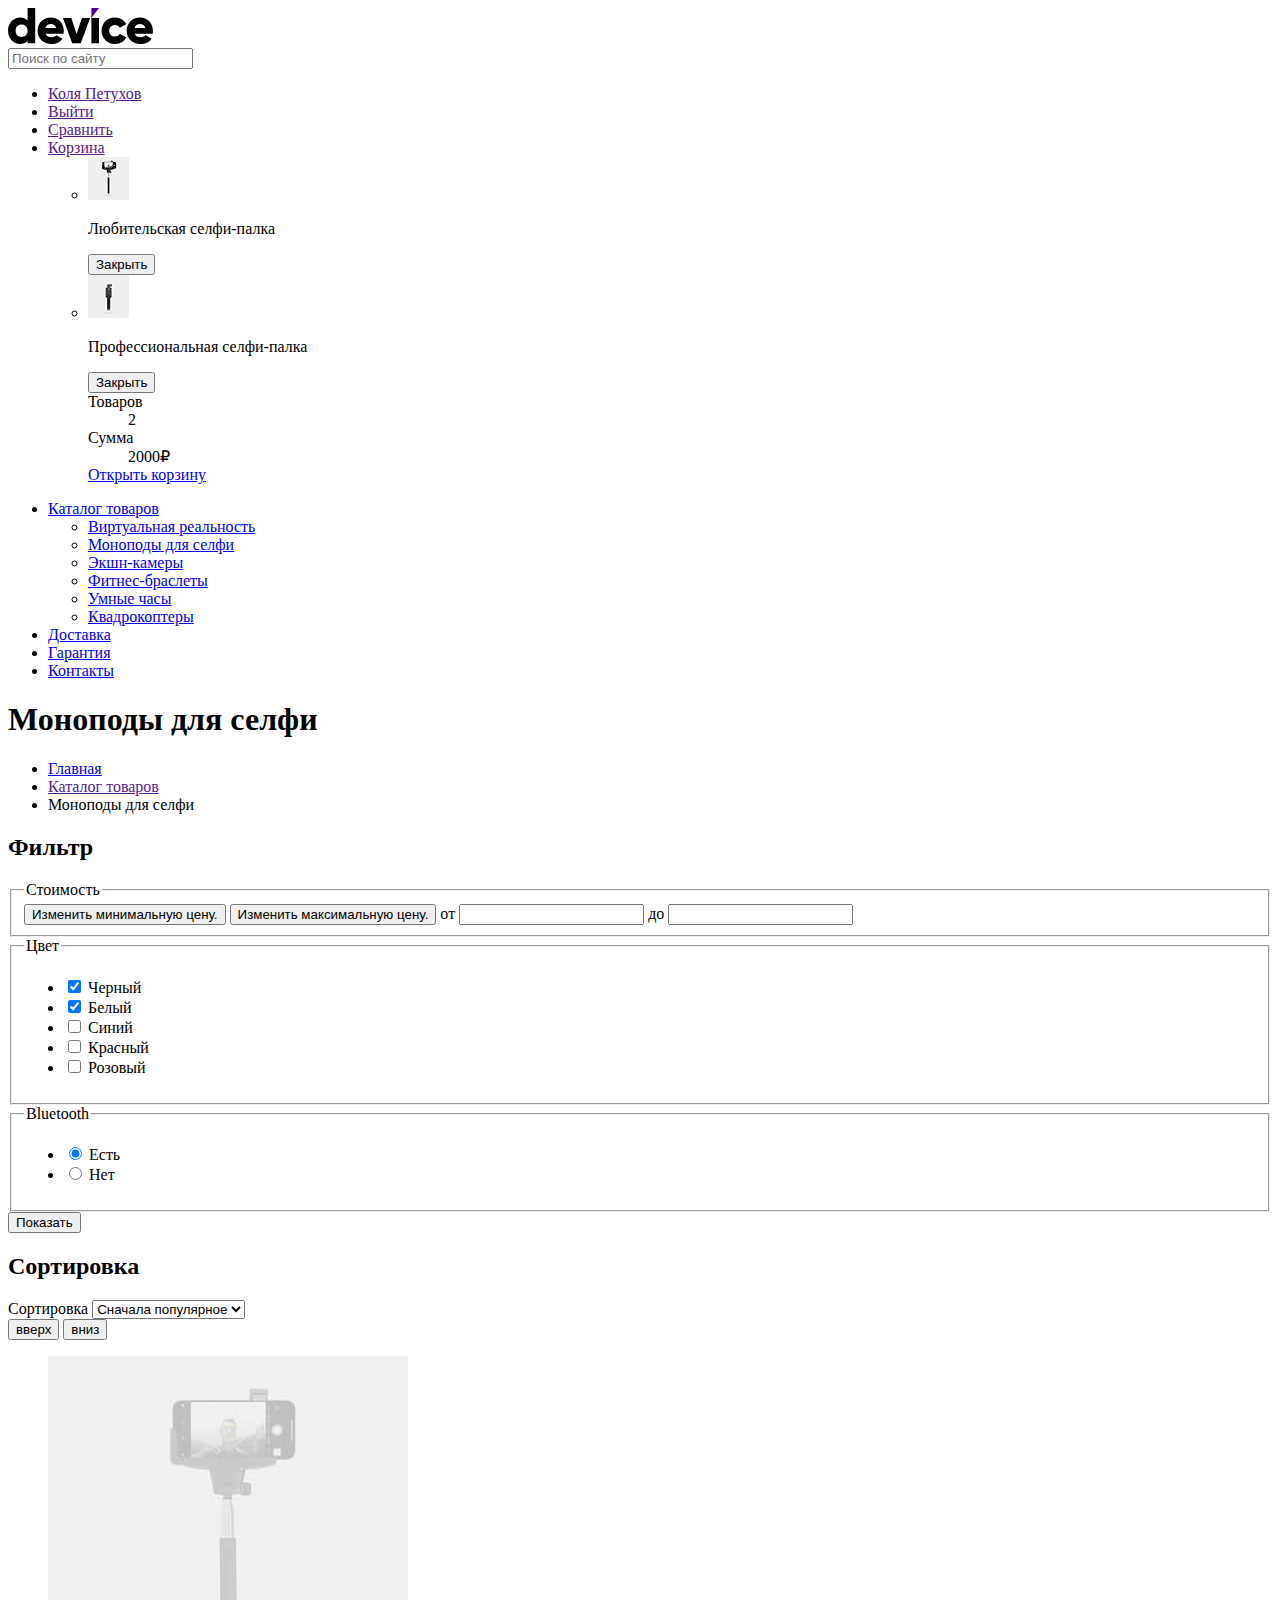
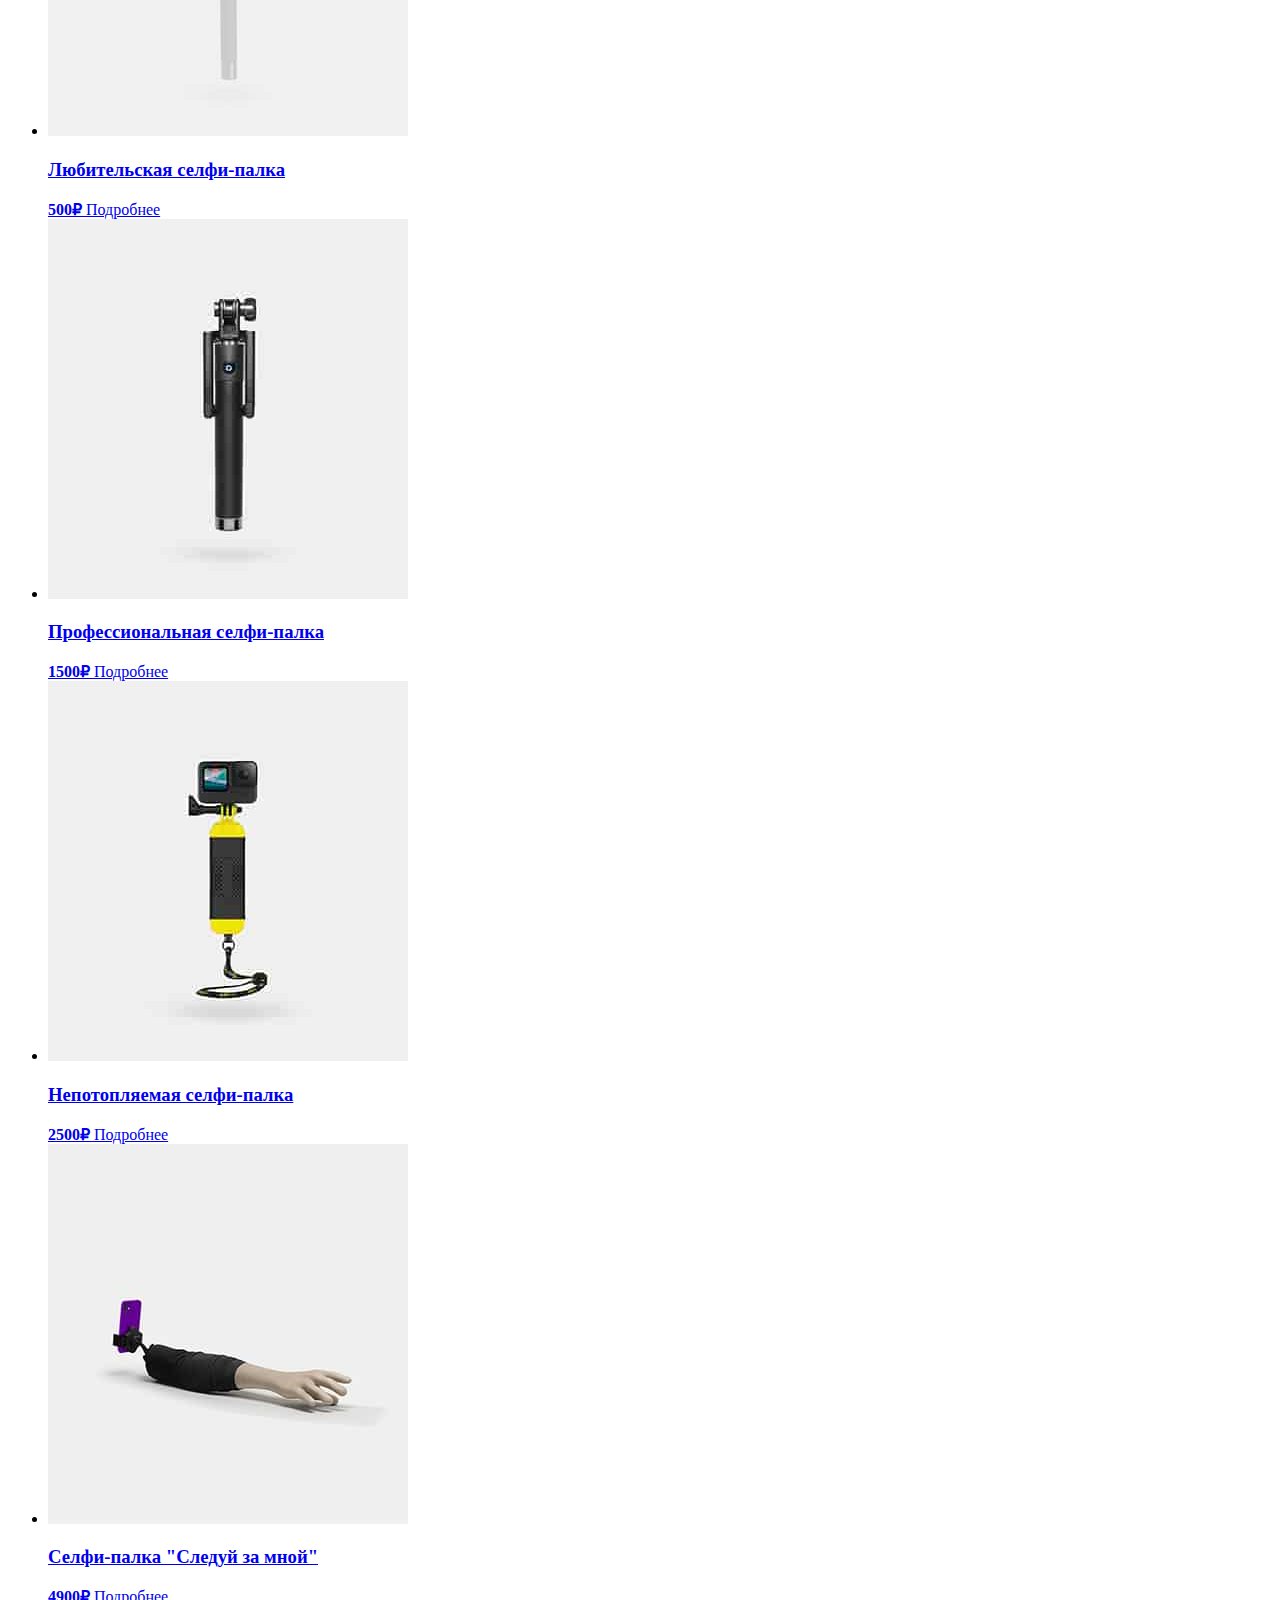
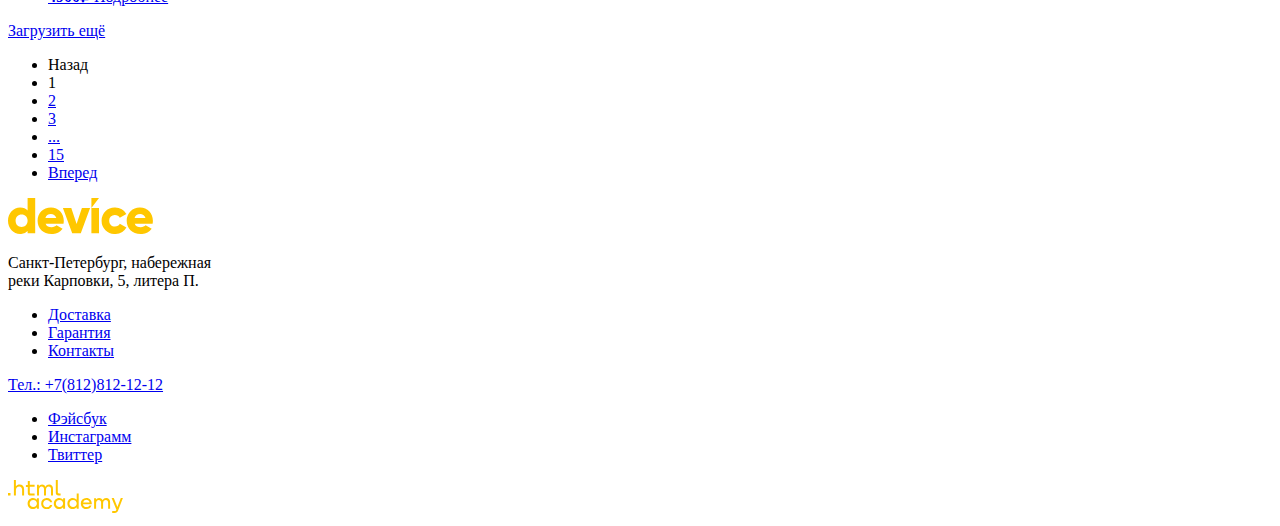
==== catalog.html @ 74861b5e "refactored markup" ====
<!DOCTYPE html>
<html lang="ru">

<head>
  <meta charset="utf-8">
  <meta name="viewport" content="width=device-width, initial-scale=1">
  <title>HTML Academy: Девайс</title>
  <link rel="stylesheet" href="styles/style.css">
</head>

<body>
  <header class="main-header">
    <a class="logo-ref" href="index.html">
      <img class="logo" src="img/main/header/header-logo.svg" alt="Логотип магазина Device">
    </a>
    <form action="#" method="POST">
      <input type="search" placeholder="Поиск по сайту">
    </form>
    <ul class="user-menu">
      <li>
        <a class="navigation-link" href="">Коля Петухов</a>
      </li>
      <li>
        <a class="navigation-link" href="">Выйти</a>
      </li>
      <li>
        <a class="navigation-link" href="">Сравнить</a>
      </li>
      <li>
        <a class="navigation-link" href="">Корзина</a>
        <div class="basket-modal-window">
          <ul class="basket-elements">
            <li class="basket-element">
              <img src="img/main/basket-popup/product-1-small.png" alt="селфи-палка">
              <p>Любительская селфи-палка</p>
              <button>Закрыть</button>
            </li>
            <li class="basket-element">
              <img src="img/main/basket-popup/product-2-small.png" alt="профессиональная селфи-палка">
              <p>Профессиональная селфи-палка</p>
              <button>Закрыть</button>
              <dl>
                <dt>Товаров</dt>
                <dd>2</dd>
                <dt>Сумма</dt>
                <dd>2000<span>₽</span></dd>
              </dl>
              <a href="#">Открыть корзину</a>
            </li>
          </ul>
        </div>
      </li>
    </ul>

    <nav class="navigation">
      <ul class="site-navigation">
        <li class="navigation-item">
          <a class="navigation-link" href="catalog.html">Каталог товаров</a>
          <ul class="sub-menu">
            <li><a href="#">Виртуальная реальность</a></li>
            <li><a href="#">Моноподы для селфи</a></li>
            <li><a href="#">Экшн-камеры</a></li>
            <li><a href="#">Фитнес-браслеты</a></li>
            <li><a href="#">Умные часы</a></li>
            <li><a href="#">Квадрокоптеры</a></li>
          </ul>
        </li>
        <li class="navigation-item">
          <a class="navigation-link" href="#">Доставка</a>
        </li>
        <li class="navigation-item">
          <a class="navigation-link" href="#">Гарантия</a>
        </li>
        <li class="navigation-item">
          <a class="navigation-link" href="#">Контакты</a>
        </li>
      </ul>
    </nav>

  </header>

  <main class="main-inner">

    <header class="inner-header">
      <h1 class="inner-header-title">Моноподы для селфи</h1>
      <ul class="breadcrumbs">
        <li class="breadcrumbs-item">
          <a class="breadcrumbs-link" href="index.html">Главная</a>
        </li>
        <li class="breadcrumbs-item">
          <a class="breadcrumbs-link" href="">Каталог товаров</a>
        </li>
        <li class="breadcrumbs-item">
          <a class="breadcrumbs-link">Моноподы для селфи</a>
        </li>
      </ul>
    </header>

    <section class="catalog-products">
      <h2>Фильтр</h2>

      <form class="catalog-filter" action="https://echo.htmlacademy.ru/" method="get">
        <fieldset class="catalog-filter-group">
          <legend class="catalog-filter-title">Стоимость</legend>
          <button class="range-toggle toggle-min" type="button">
            <span class="visually-hidden">Изменить минимальную цену.</span>
          </button>
          <button class="range-toggle toggle-max" type="button">
            <span class="visually-hidden">Изменить максимальную цену.</span>
          </button>

          <label class="catalog-filter-label">
            от <input class="catalog-filter-input" type="number" name="min-price">
          </label>

          <label class="catalog-filter-label">
            до <input class="catalog-filter-input" type="number" name="max-price">
          </label>
        </fieldset>

        <fieldset class="catalog-filter-group">
          <legend class="catalog-filter-title">Цвет</legend>

          <ul class="catalog-filter-list">
            <li class="catalog-filter-item">
              <label class="control">
                <input class="visually-hidden control-input" type="checkbox" name="black" checked>

                <span class="control-label">Черный</span>
              </label>
            </li>
            <li class="catalog-filter-item">
              <label class="control">
                <input class="visually-hidden control-input" type="checkbox" name="white" checked>
                <span class="control-label">Белый</span>
              </label>
            </li>
            <li class="catalog-filter-item">
              <label class="control">
                <input class="visually-hidden control-input" type="checkbox" name="blue">
                <span class="control-label">Синий</span>
              </label>
            </li>
            <li class="catalog-filter-item">
              <label class="control">
                <input class="visually-hidden control-input" type="checkbox" name="red">
                <span class="control-label">Красный</span>
              </label>
            </li>
            <li class="catalog-filter-item">
              <label class="control">
                <input class="visually-hidden control-input" type="checkbox" name="pink">
                <span class="control-label">Розовый</span>
              </label>
            </li>
          </ul>
        </fieldset>

        <fieldset class="catalog-filter-group">
          <legend class="catalog-filter-title">Bluetooth</legend>
          <ul class="catalog-filter-list">
            <li class="catalog-filter-item">
              <label class="control">
                <input class="visually-hidden control-input" type="radio" name="product-group" value="have" checked>
                <span class="control-label">Есть</span>
              </label>
            </li>
            <li class="catalog-filter-item">
              <label class="control">
                <input class="visually-hidden control-input" type="radio" name="product-group" value="dont-have">
                <span class="control-label">Нет</span>
              </label>
            </li>
          </ul>
        </fieldset>

        <button class="button" type="submit">Показать</button>
      </form>
    </section>

    <section class="goods-list">
      <h2>Сортировка</h2>
      <form class="sorting-type">
        <label class="visually-hidden" for="sorting">Сортировка</label>
        <select class="select-control" id="sorting" name="sorting">
          <option value="popular">Сначала популярное</option>
          <option value="cheap">Сначала дешёвое</option>
          <option value="expensive">Сначала дорогое</option>
        </select>
      </form>
      <button>вверх</button>
      <button>вниз</button>
      <ul class="product-list">
        <li>
          <div class="product-card">
            <a class="product-card-link" href="#">
              <img class="product-card-image" src="img/catalog/products/product-1.jpg" alt="Любительская селфи-палка"
                width="360" height="380">
              <h3 class="product-card-title">Любительская селфи-палка</h3>
              <b class="product-card-price">500₽</b>
            </a>
            <a href="#" class="product-card-button button">Подробнее</a>
          </div>
        </li>
        <li>
          <div class="product-card">
            <a class="product-card-link" href="#">
              <img class="product-card-image" src="img/catalog/products/product-2.jpg"
                alt="Профессиональная селфи-палкa" width="360" height="380">
              <h3 class="product-card-title">Профессиональная селфи-палка</h3>
              <b class="product-card-price">1500₽</b>
            </a>
            <a href="#" class="product-card-button button">Подробнее</a>
          </div>
        </li>
        <li>
          <div class="product-card">
            <a class="product-card-link" href="#">
              <img class="product-card-image" src="img/catalog/products/product-3.jpg" alt="Непотопляемая селфи-палка"
                width="360" height="380">
              <h3 class="product-card-title">Непотопляемая селфи-палка</h3>
              <b class="product-card-price">2500₽</b>
            </a>
            <a href="#" class="product-card-button button">Подробнее</a>
          </div>
        </li>
        <li>
          <div class="product-card">
            <a class="product-card-link" href="#">
              <img class="product-card-image" src="img/catalog/products/product-4.jpg" alt="Селфи-палка Следуй за мной"
                width="360" height="380">
              <h3 class="product-card-title">Селфи-палка "Следуй за мной"</h3>
              <b class="product-card-price">4900₽</b>
            </a>
            <a href="#" class="product-card-button button">Подробнее</a>
          </div>
        </li>
      </ul>
      <a class="load-more" href="#">Загрузить ещё</a>

      <ul class="pagination">
        <li class="pagination-item">
          <a class="pagination-link pagination-prev pagination-disabled">
            <span>Назад</span>
          </a>
        </li>
        <li class="pagination-item">
          <a class="pagination-link pagination-current">1</a>
        </li>
        <li class="pagination-item">
          <a class="pagination-link" href="#">2</a>
        </li>
        <li class="pagination-item">
          <a class="pagination-link" href="#">3</a>
        </li>
        <li class="pagination-item">
          <a class="pagination-link" href="#">...</a>
        </li>
        <li class="pagination-item">
          <a class="pagination-link" href="#">15</a>
        </li>
        <li class="pagination-item">
          <a class="pagination-link pagination-next" href="#">
            <span>Вперед</span>
          </a>
        </li>
      </ul>

    </section>

  </main>

  <footer class="main-footer">
    <img class="logo-yellow" src="img/main/footer/device.svg" alt="Желтый логотип магазина Device" width="145"
      height="36">
    <div>
      <p>
        Санкт-Петербург, набережная<br>
        реки Карповки, 5, литера П.
      </p>
      <ul>
        <li>
          <a href="#">Доставка</a>
        </li>
        <li>
          <a href="#">Гарантия</a>
        </li>
        <li>
          <a href="#">Контакты</a>
        </li>
      </ul>
      <a class="footer-contacts-address-phone" href="tel:+78128121212">Тел.: +7(812)812-12-12</a>
    </div>
    <div>
      <ul class="footer-social-list">
        <li class="footer-social-item">
          <a class="button" href="https://www.facebook.com/htmlacademy">
            <span class="visually-hidden">Фэйсбук</span>
          </a>
        </li>
        <li class="footer-social-item">
          <a class="button" href="https://www.instagram.com/htmlacademy/">
            <span class="visually-hidden">Инстаграмм</span>
          </a>
        </li>
        <li class="footer-social-item">
          <a class="button" href="https://twitter.com/htmlacademy">
            <span class="visually-hidden">Твиттер</span>
          </a>
        </li>
      </ul>
      <a class="about-text" href="https://htmlacademy.ru/">
        <img src="img/main/footer/htmlacademy.svg" alt="логотип htmlacademy" width="115" height="34">
      </a>
    </div>
  </footer>
</body>

</html>
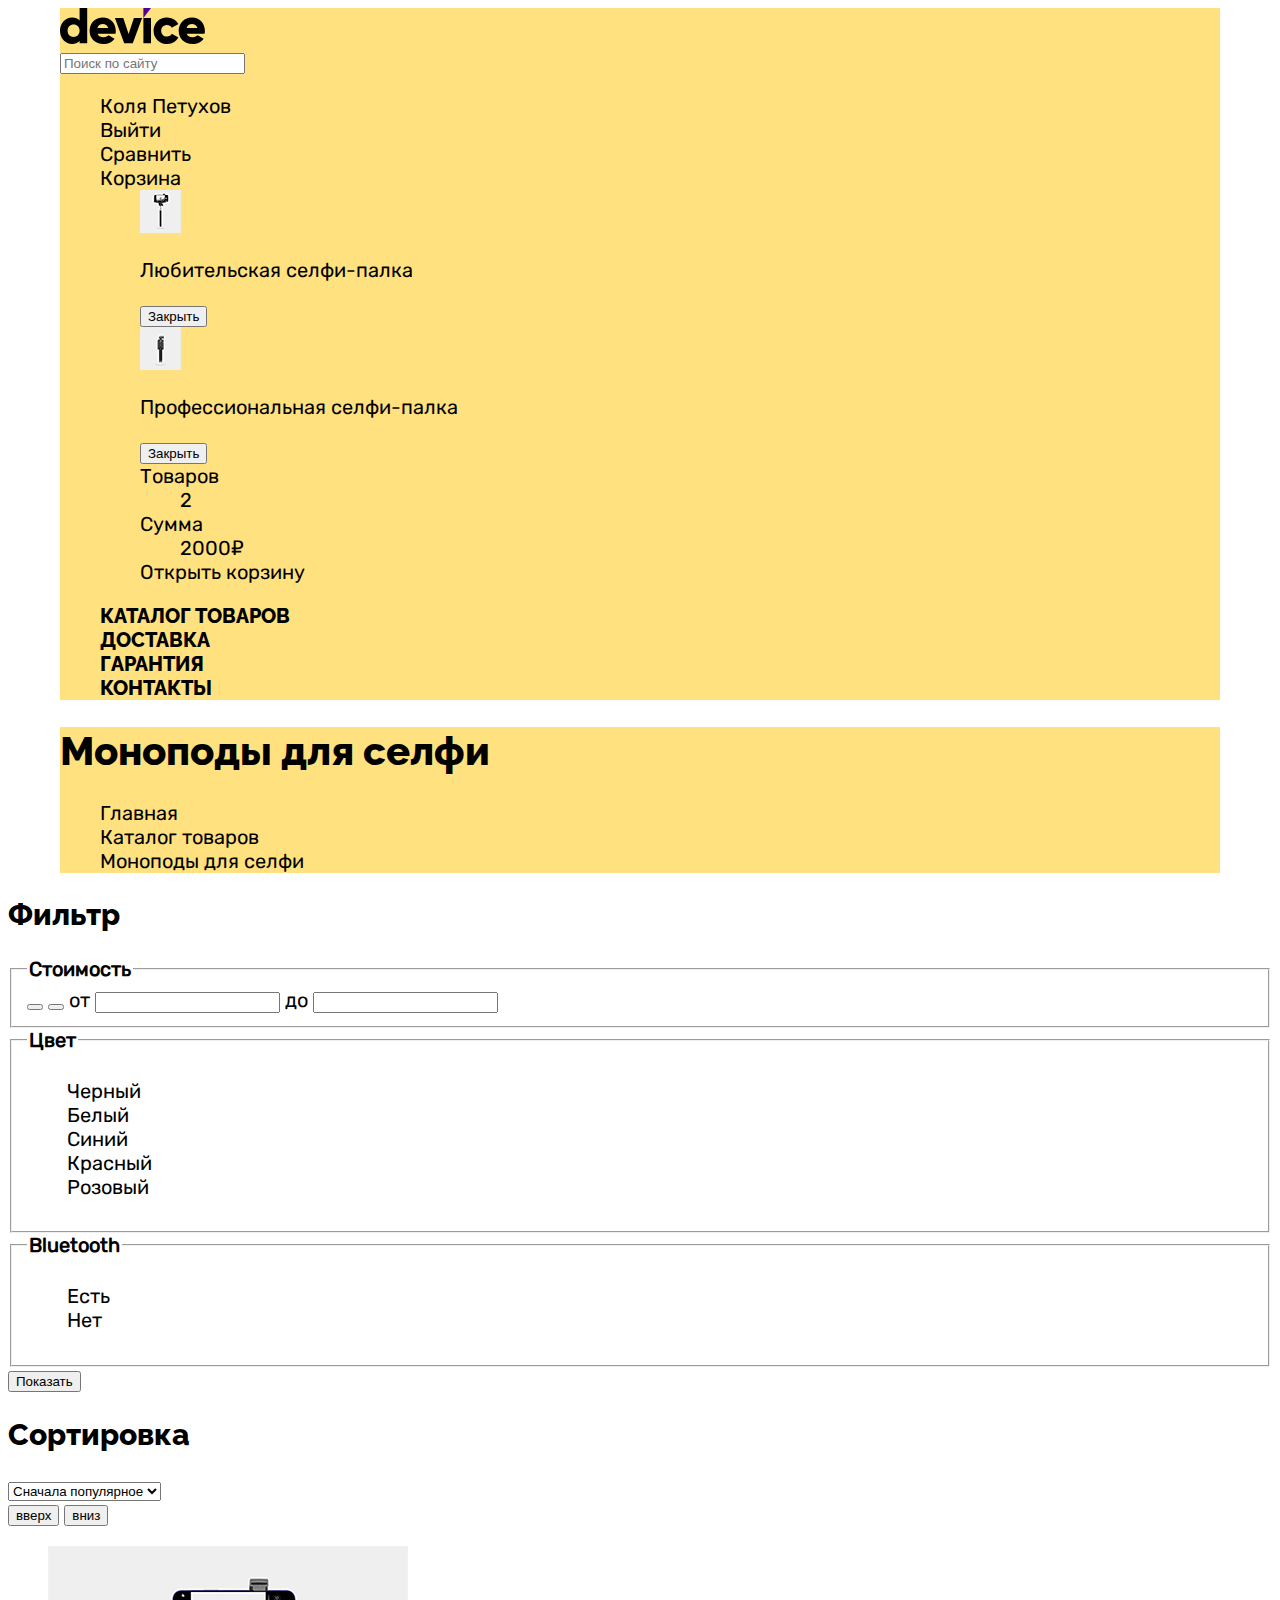
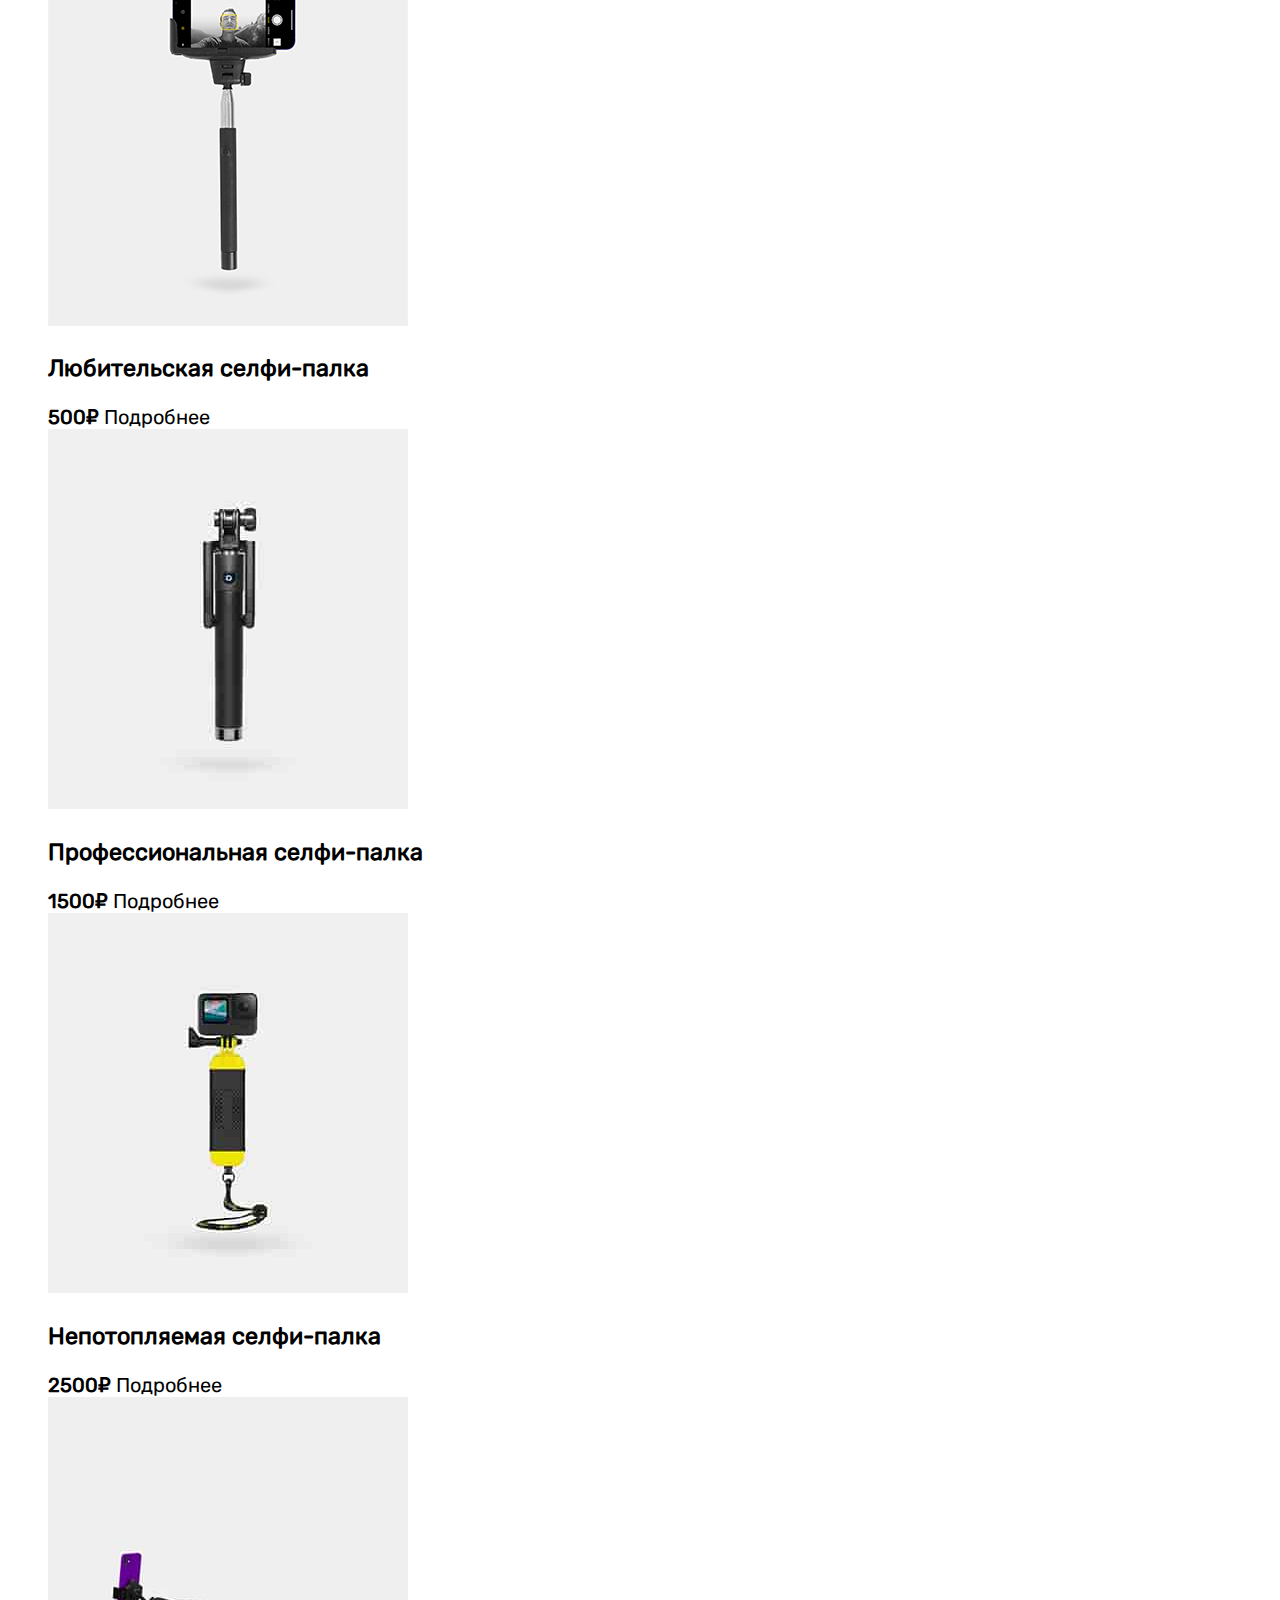
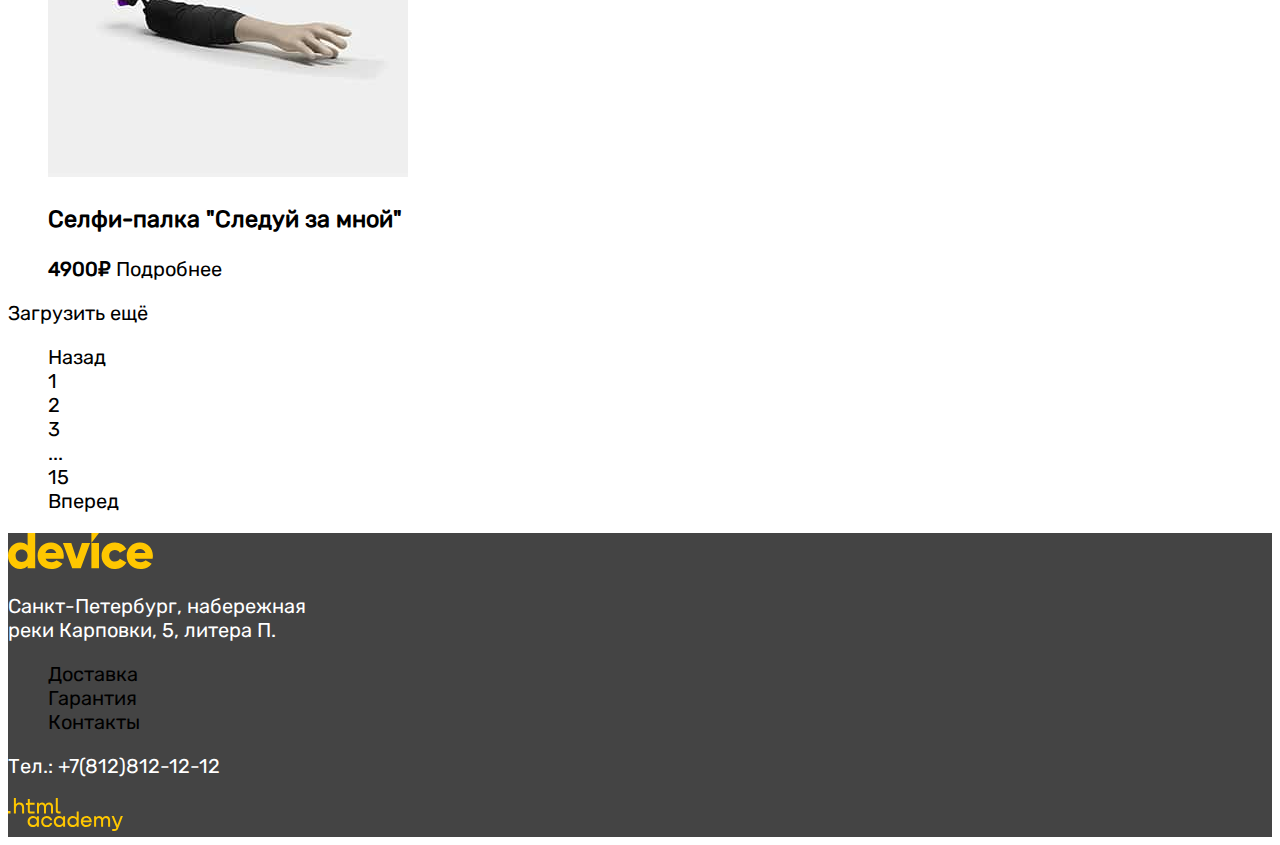
==== commit 9aaecc64: "added all images to root directory img and corrected path to pseudoelements" ====
--- a/catalog.html
+++ b/catalog.html
@@ -11,7 +11,7 @@
 <body>
   <header class="main-header">
     <a class="logo-ref" href="index.html">
-      <img class="logo" src="img/main/header/header-logo.svg" alt="Логотип магазина Device">
+      <img class="logo" src="img/header-logo.svg" alt="Логотип магазина Device">
     </a>
     <form action="#" method="POST">
       <input type="search" placeholder="Поиск по сайту">
@@ -31,12 +31,12 @@
         <div class="basket-modal-window">
           <ul class="basket-elements">
             <li class="basket-element">
-              <img src="img/main/basket-popup/product-1-small.png" alt="селфи-палка">
+              <img src="img/product-1-small.png" alt="селфи-палка">
               <p>Любительская селфи-палка</p>
               <button>Закрыть</button>
             </li>
             <li class="basket-element">
-              <img src="img/main/basket-popup/product-2-small.png" alt="профессиональная селфи-палка">
+              <img src="img/product-2-small.png" alt="профессиональная селфи-палка">
               <p>Профессиональная селфи-палка</p>
               <button>Закрыть</button>
               <dl>
@@ -194,8 +194,8 @@
         <li>
           <div class="product-card">
             <a class="product-card-link" href="#">
-              <img class="product-card-image" src="img/catalog/products/product-1.jpg" alt="Любительская селфи-палка"
-                width="360" height="380">
+              <img class="product-card-image" src="img/product-1.jpg" alt="Любительская селфи-палка" width="360"
+                height="380">
               <h3 class="product-card-title">Любительская селфи-палка</h3>
               <b class="product-card-price">500₽</b>
             </a>
@@ -205,8 +205,8 @@
         <li>
           <div class="product-card">
             <a class="product-card-link" href="#">
-              <img class="product-card-image" src="img/catalog/products/product-2.jpg"
-                alt="Профессиональная селфи-палкa" width="360" height="380">
+              <img class="product-card-image" src="img/product-2.jpg" alt="Профессиональная селфи-палкa" width="360"
+                height="380">
               <h3 class="product-card-title">Профессиональная селфи-палка</h3>
               <b class="product-card-price">1500₽</b>
             </a>
@@ -216,8 +216,8 @@
         <li>
           <div class="product-card">
             <a class="product-card-link" href="#">
-              <img class="product-card-image" src="img/catalog/products/product-3.jpg" alt="Непотопляемая селфи-палка"
-                width="360" height="380">
+              <img class="product-card-image" src="img/product-3.jpg" alt="Непотопляемая селфи-палка" width="360"
+                height="380">
               <h3 class="product-card-title">Непотопляемая селфи-палка</h3>
               <b class="product-card-price">2500₽</b>
             </a>
@@ -227,8 +227,8 @@
         <li>
           <div class="product-card">
             <a class="product-card-link" href="#">
-              <img class="product-card-image" src="img/catalog/products/product-4.jpg" alt="Селфи-палка Следуй за мной"
-                width="360" height="380">
+              <img class="product-card-image" src="img/product-4.jpg" alt="Селфи-палка Следуй за мной" width="360"
+                height="380">
               <h3 class="product-card-title">Селфи-палка "Следуй за мной"</h3>
               <b class="product-card-price">4900₽</b>
             </a>
@@ -271,8 +271,7 @@
   </main>
 
   <footer class="main-footer">
-    <img class="logo-yellow" src="img/main/footer/device.svg" alt="Желтый логотип магазина Device" width="145"
-      height="36">
+    <img class="logo-yellow" src="img/device.svg" alt="Желтый логотип магазина Device" width="145" height="36">
     <div>
       <p>
         Санкт-Петербург, набережная<br>
@@ -310,7 +309,7 @@
         </li>
       </ul>
       <a class="about-text" href="https://htmlacademy.ru/">
-        <img src="img/main/footer/htmlacademy.svg" alt="логотип htmlacademy" width="115" height="34">
+        <img src="img/htmlacademy.svg" alt="логотип htmlacademy" width="115" height="34">
       </a>
     </div>
   </footer>
--- a/styles/style.css
+++ b/styles/style.css
@@ -0,0 +1,115 @@
+@font-face {
+    font-family: "Rubik";
+    font-style: normal;
+    font-weight: 400;
+    src:url("/fonts/rubik/rubik-400.woff2") format("woff2"),
+        url("/fonts/rubik/rubik-700.woff2") format("woff2"),
+        url("/fonts/rubik/rubik-800.woff2") format("woff2");
+    font-display: swap;
+}
+
+
+@font-face {
+    font-family: "Raleway";
+    font-style: normal;
+    font-weight: 800;
+    src: url("/fonts/raleway/raleway-800.woff2") format("woff2");
+    font-display: swap;
+}
+
+body {
+    font-family: "Rubik", sans-serif;
+    font-size: 20px;
+    font-weight: 400;
+    background-color: #fff;
+    color: #000;
+}
+
+li {
+    list-style: none;
+}
+
+a {
+    text-decoration: none;
+    color: #000;
+}
+
+.navigation-item a,
+h3, h2, h1, .list-of-advantages, .footer-list  {
+    font-family: "Raleway", sans-serif;
+}
+
+.catalog-filter-title, .product-card-title {
+    font-family: "Rubik", sans-serif;
+    font-weight: 700;
+}
+
+header{
+    background-color: #FFE17F;
+    width: 1160px;
+    margin: 0 auto;
+}
+
+footer {
+    background-color: #444;
+}
+
+.main-footer, .footer-list a, .footer-contacts-address-phone {
+    color: #fff;
+}
+
+.catalog-items-list {
+    display: flex;
+    flex-direction: row;
+    justify-content: space-around;
+}
+
+.catalog-items-list img {
+    background-color:#FFE17F;;
+}
+
+.visually-hidden {
+    display: none;
+}
+
+.sub-menu {
+    display: none;
+}
+
+.site-navigation > li:hover .sub-menu {
+    display: block;
+}
+
+.navigation-item a, .footer-list a {
+    text-transform: uppercase;
+}
+
+.modal-delivery {
+    position: relative;
+    width: 1160px;
+    height:100px;
+    background-color: #F0F0F0;
+}
+
+.modal-delivery a {
+    padding-left: 200px;
+}
+
+.modal-delivery::before {
+    content: " ";
+    background: url("../img/Group.svg") no-repeat center;
+    background-color: #FFE17F;
+    position: absolute;
+    width: 100px;
+    height: 100px;
+    margin-right: 50px;
+}
+
+.modal-delivery::after {
+    content: " ";
+    position: absolute;
+    background: url("../img/info1.png") no-repeat center;
+    width: 100px;
+    height: 100px;
+    right: 0;
+}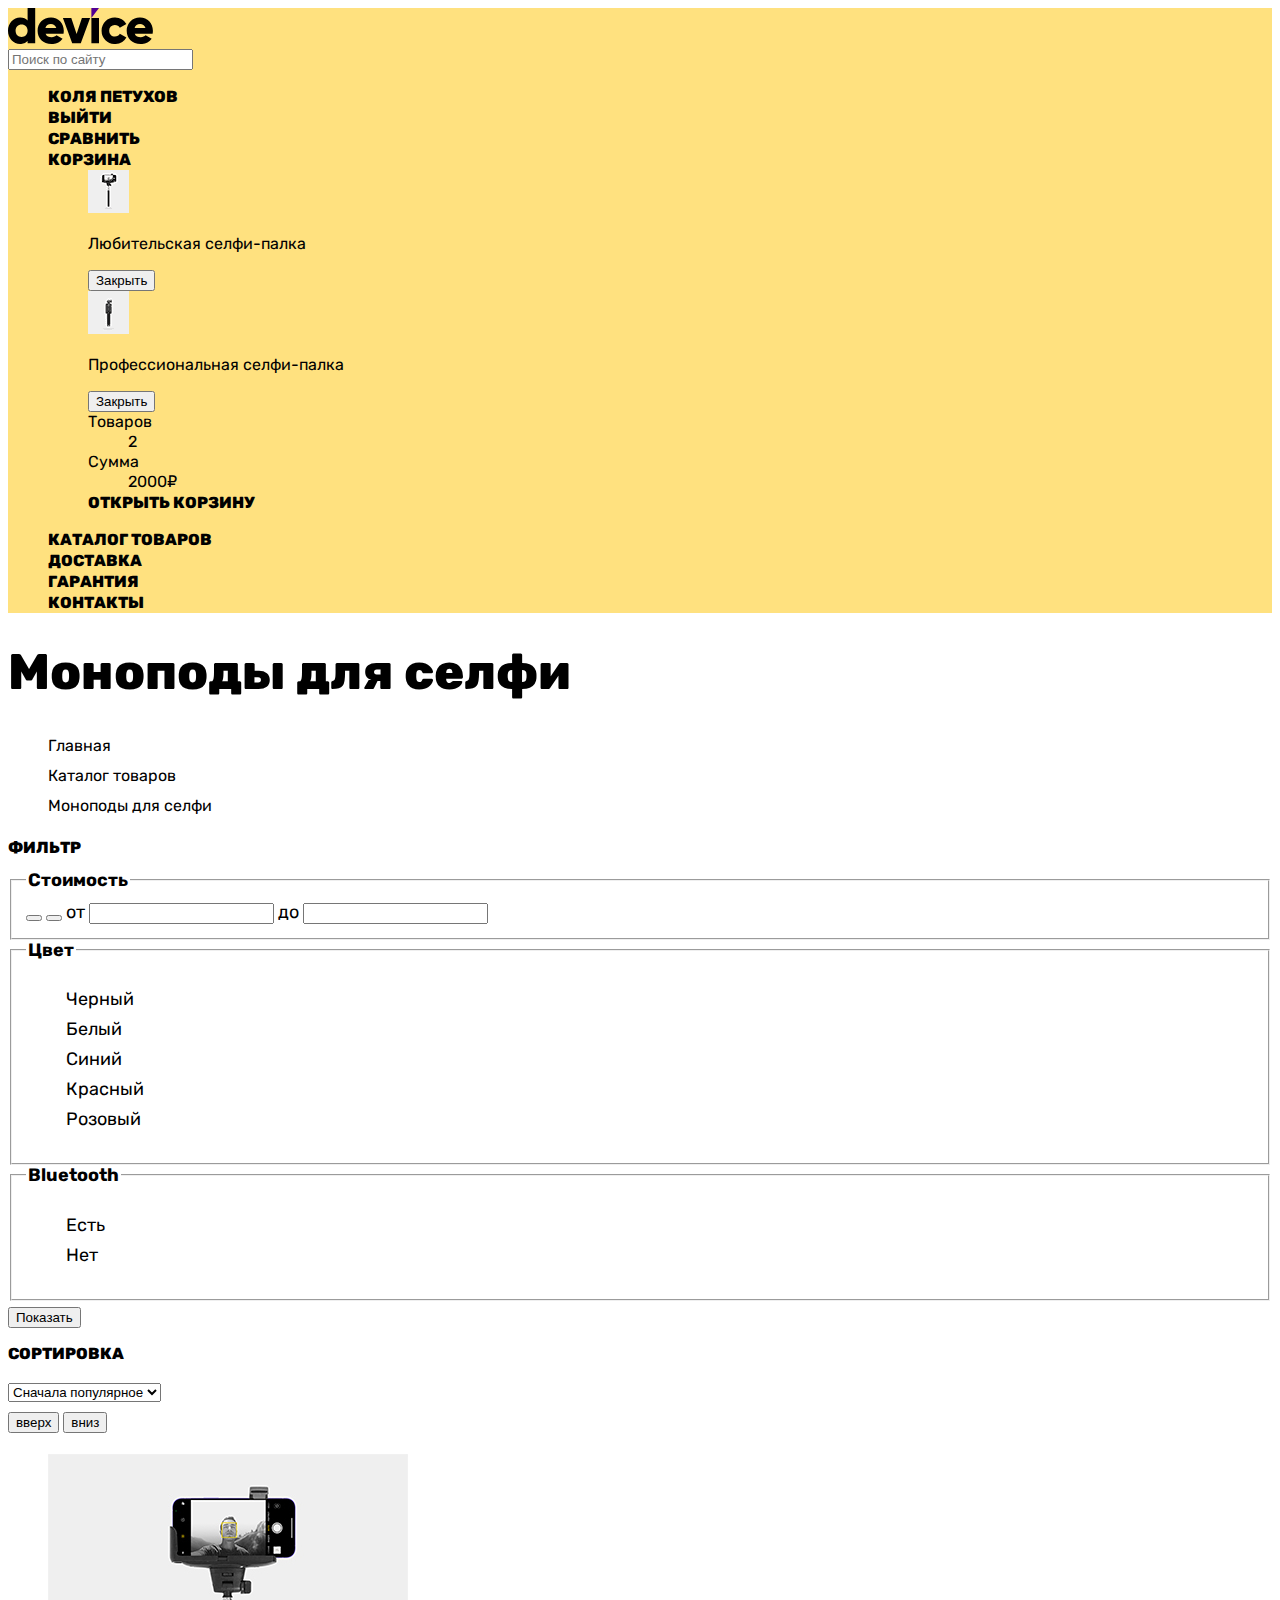
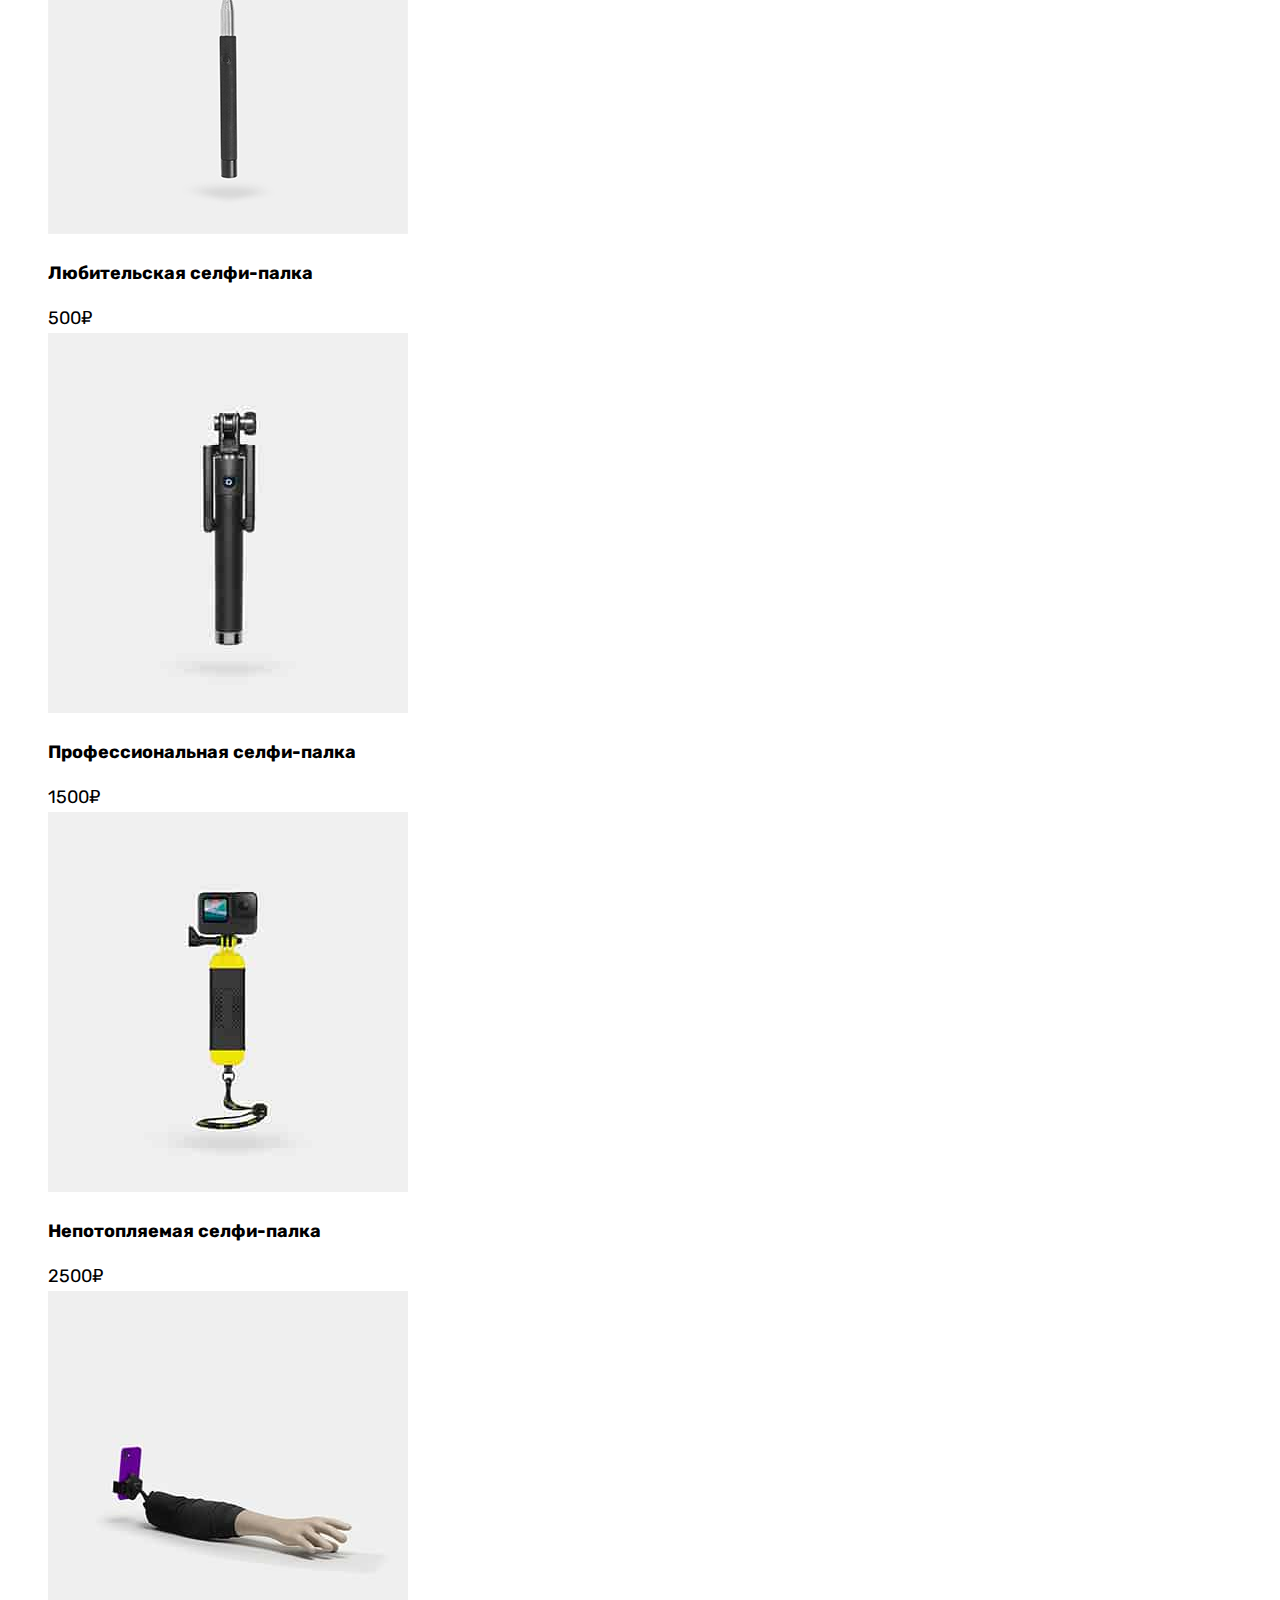
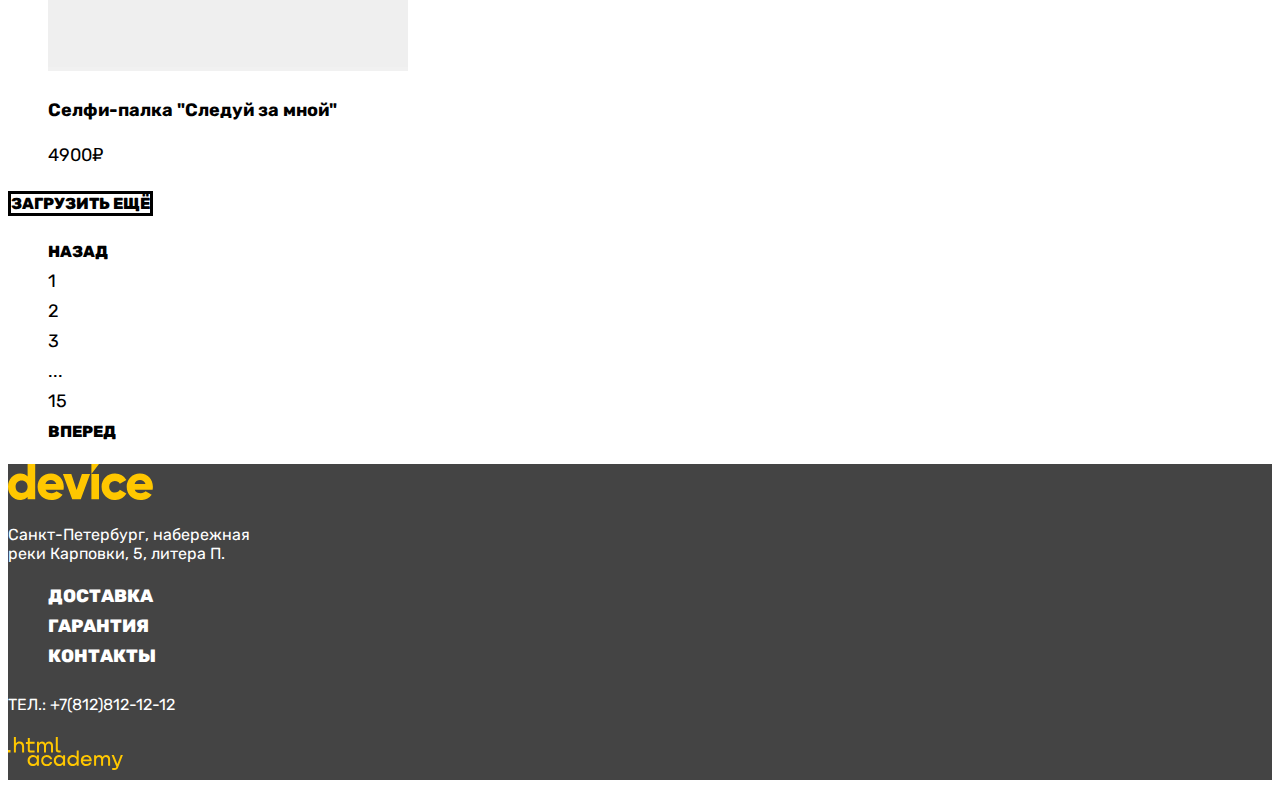
==== commit 57e8351a: "added basic styles" ====
--- a/catalog.html
+++ b/catalog.html
@@ -192,47 +192,43 @@
       <button>вниз</button>
       <ul class="product-list">
         <li>
-          <div class="product-card">
+          <div class="product-card" data-title="Подробнее">
             <a class="product-card-link" href="#">
               <img class="product-card-image" src="img/product-1.jpg" alt="Любительская селфи-палка" width="360"
                 height="380">
               <h3 class="product-card-title">Любительская селфи-палка</h3>
               <b class="product-card-price">500₽</b>
             </a>
-            <a href="#" class="product-card-button button">Подробнее</a>
           </div>
         </li>
         <li>
-          <div class="product-card">
+          <div class="product-card" data-title="Подробнее">
             <a class="product-card-link" href="#">
               <img class="product-card-image" src="img/product-2.jpg" alt="Профессиональная селфи-палкa" width="360"
                 height="380">
               <h3 class="product-card-title">Профессиональная селфи-палка</h3>
               <b class="product-card-price">1500₽</b>
             </a>
-            <a href="#" class="product-card-button button">Подробнее</a>
           </div>
         </li>
         <li>
-          <div class="product-card">
+          <div class="product-card" data-title="Подробнее">
             <a class="product-card-link" href="#">
               <img class="product-card-image" src="img/product-3.jpg" alt="Непотопляемая селфи-палка" width="360"
                 height="380">
               <h3 class="product-card-title">Непотопляемая селфи-палка</h3>
               <b class="product-card-price">2500₽</b>
             </a>
-            <a href="#" class="product-card-button button">Подробнее</a>
           </div>
         </li>
         <li>
-          <div class="product-card">
+          <div class="product-card" data-title="Подробнее">
             <a class="product-card-link" href="#">
               <img class="product-card-image" src="img/product-4.jpg" alt="Селфи-палка Следуй за мной" width="360"
                 height="380">
               <h3 class="product-card-title">Селфи-палка "Следуй за мной"</h3>
               <b class="product-card-price">4900₽</b>
             </a>
-            <a href="#" class="product-card-button button">Подробнее</a>
           </div>
         </li>
       </ul>
@@ -240,8 +236,8 @@
 
       <ul class="pagination">
         <li class="pagination-item">
-          <a class="pagination-link pagination-prev pagination-disabled">
-            <span>Назад</span>
+          <a class="pagination-link pagination-prev pagination-disabled" href="#">
+            Назад
           </a>
         </li>
         <li class="pagination-item">
@@ -261,7 +257,7 @@
         </li>
         <li class="pagination-item">
           <a class="pagination-link pagination-next" href="#">
-            <span>Вперед</span>
+            Вперед
           </a>
         </li>
       </ul>
--- a/styles/style.css
+++ b/styles/style.css
@@ -2,60 +2,118 @@
     font-family: "Rubik";
     font-style: normal;
     font-weight: 400;
-    src:url("/fonts/rubik/rubik-400.woff2") format("woff2"),
-        url("/fonts/rubik/rubik-700.woff2") format("woff2"),
-        url("/fonts/rubik/rubik-800.woff2") format("woff2");
-    font-display: swap;
-}
-
+    src: url("../fonts/rubik/rubik-400.woff2") format("woff2");
+    font-display: swap;
+}
+
+@font-face {
+    font-family: "Rubik";
+    font-style: normal;
+    font-weight: 700;
+    src: url("../fonts/rubik/rubik-700.woff2") format("woff2");
+    font-display: swap;
+}
+
+@font-face {
+    font-family: "Rubik";
+    font-style: normal;
+    font-weight: 800;
+    src: url("../fonts/rubik/rubik-800.woff2") format("woff2");
+    font-display: swap;
+}
 
 @font-face {
     font-family: "Raleway";
     font-style: normal;
     font-weight: 800;
-    src: url("/fonts/raleway/raleway-800.woff2") format("woff2");
+    src: url("../fonts/rubik/rubik-800.woff2") format("woff2");
     font-display: swap;
 }
 
 body {
     font-family: "Rubik", sans-serif;
-    font-size: 20px;
+    font-size: 18px;
+    line-height: 30px;
     font-weight: 400;
     background-color: #fff;
     color: #000;
 }
 
+a, .subscribe-button {
+    font-family: "Raleway",sans-serif; 
+    line-height: 21px;
+    text-transform: uppercase;
+    text-decoration: none;
+    color: inherit;
+}
+
 li {
     list-style: none;
 }
 
-a {
-    text-decoration: none;
-    color: #000;
-}
-
-.navigation-item a,
-h3, h2, h1, .list-of-advantages, .footer-list  {
-    font-family: "Raleway", sans-serif;
-}
-
-.catalog-filter-title, .product-card-title {
-    font-family: "Rubik", sans-serif;
+.main-header{
+    font-size: 16px;
+    line-height: 19px;
+    background-color: #FFE17F;
+}
+
+.basket-modal-window{
+    line-height: 20px;
+}
+
+.slider table td{
+    font-size: 36px;
+}
+
+.slider table th{
+    font-size: 16px;
+}
+
+.catalog-items-list a{
+    font-family: "Raleway",sans-serif; 
+    line-height: 24px;
+    text-transform: none;
+}
+
+{
+    font-family: "Raleway",sans-serif;
+    font-size: 50px;
+    line-height: 50px;
+}
+
+.modal-delivery a{
+    font-size: 20px;
+    line-height: 24px;
+}
+
+.about-and-contacs h2,
+.sign-to-subscription h2,
+.advantages-list  h3,
+.inner-header-title{
+    font-family: "Raleway",sans-serif;
+    font-size: 50px;
+    line-height: 50px;
+}
+
+.about-and-contacs li{
     font-weight: 700;
-}
-
-header{
-    background-color: #FFE17F;
-    width: 1160px;
-    margin: 0 auto;
+    line-height: 20px;
+}
+
+.contacts b{
+    font-size: 24px;
 }
 
 footer {
+    color:#fff;
     background-color: #444;
 }
 
-.main-footer, .footer-list a, .footer-contacts-address-phone {
-    color: #fff;
+.main-footer > div > p, 
+.footer-contacts-address-phone {
+    font-family: "Rubik", sans-serif;
+    font-size: 16px;
+    line-height: 19px;
 }
 
 .catalog-items-list {
@@ -82,6 +140,50 @@
 
 .navigation-item a, .footer-list a {
     text-transform: uppercase;
+}
+
+.breadcrumbs-link {
+    font-family: "Rubik", sans-serif;
+    font-size: 16px;
+    line-height: 19px;
+    text-transform: none;
+}
+
+.pagination-link{
+    font-family: "Rubik", sans-serif;
+}
+
+.main-inner h2,
+.load-more,
+a.pagination-prev,
+a.pagination-next {
+    font-family: "Raleway", sans-serif;
+    font-size: 16px;
+    line-height: 19px;
+    text-transform: uppercase;
+}
+
+.product-card-title{
+    font-family: "Rubik", sans-serif;
+    font-size: 18px;
+    line-height: 24px;
+    text-transform: none;
+}
+
+.product-card-price {
+    font-family: "Rubik", sans-serif;
+    font-weight: 400;
+}
+
+.load-more{
+    border: 3px solid #000;
+}
+
+.catalog-filter-title{
+    font-family: "Rubik", sans-serif;
+    font-size: 18px;
+    line-height: 20px;
+    font-weight: 700;
 }
 
 .modal-delivery {
@@ -112,4 +214,24 @@
     width: 100px;
     height: 100px;
     right: 0;
+}
+
+.product-card{
+    position: relative;
+}
+
+.product-card:hover::after {
+    content: attr(data-title);
+    position: absolute; 
+    width:180px;
+    height:8px;
+    left: 8%; top: 40%;
+    z-index: 0; 
+    font-family: "Raleway", sans-serif;
+    font-size: 18px; 
+    line-height: 21px;
+    text-align: center;
+    vertical-align: baseline;
+    text-transform: uppercase;
+    background: #FFC700;
 }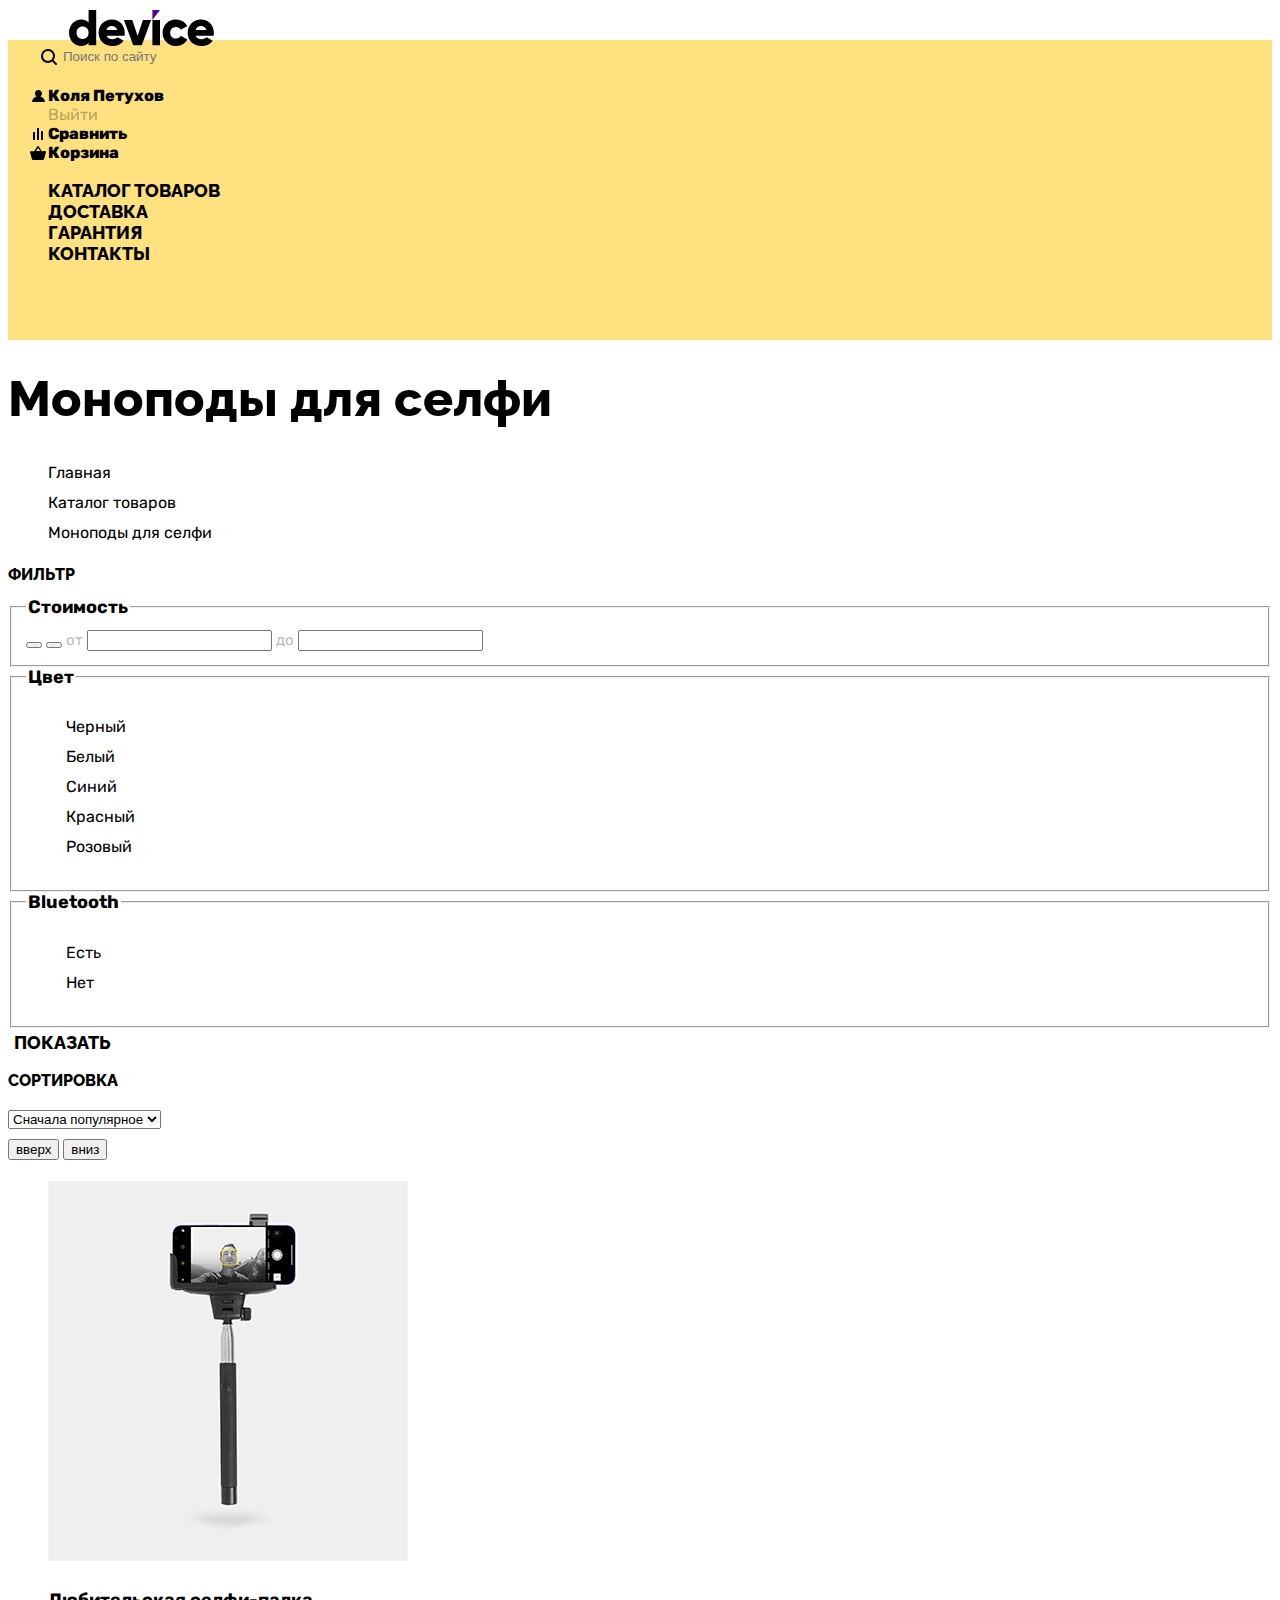
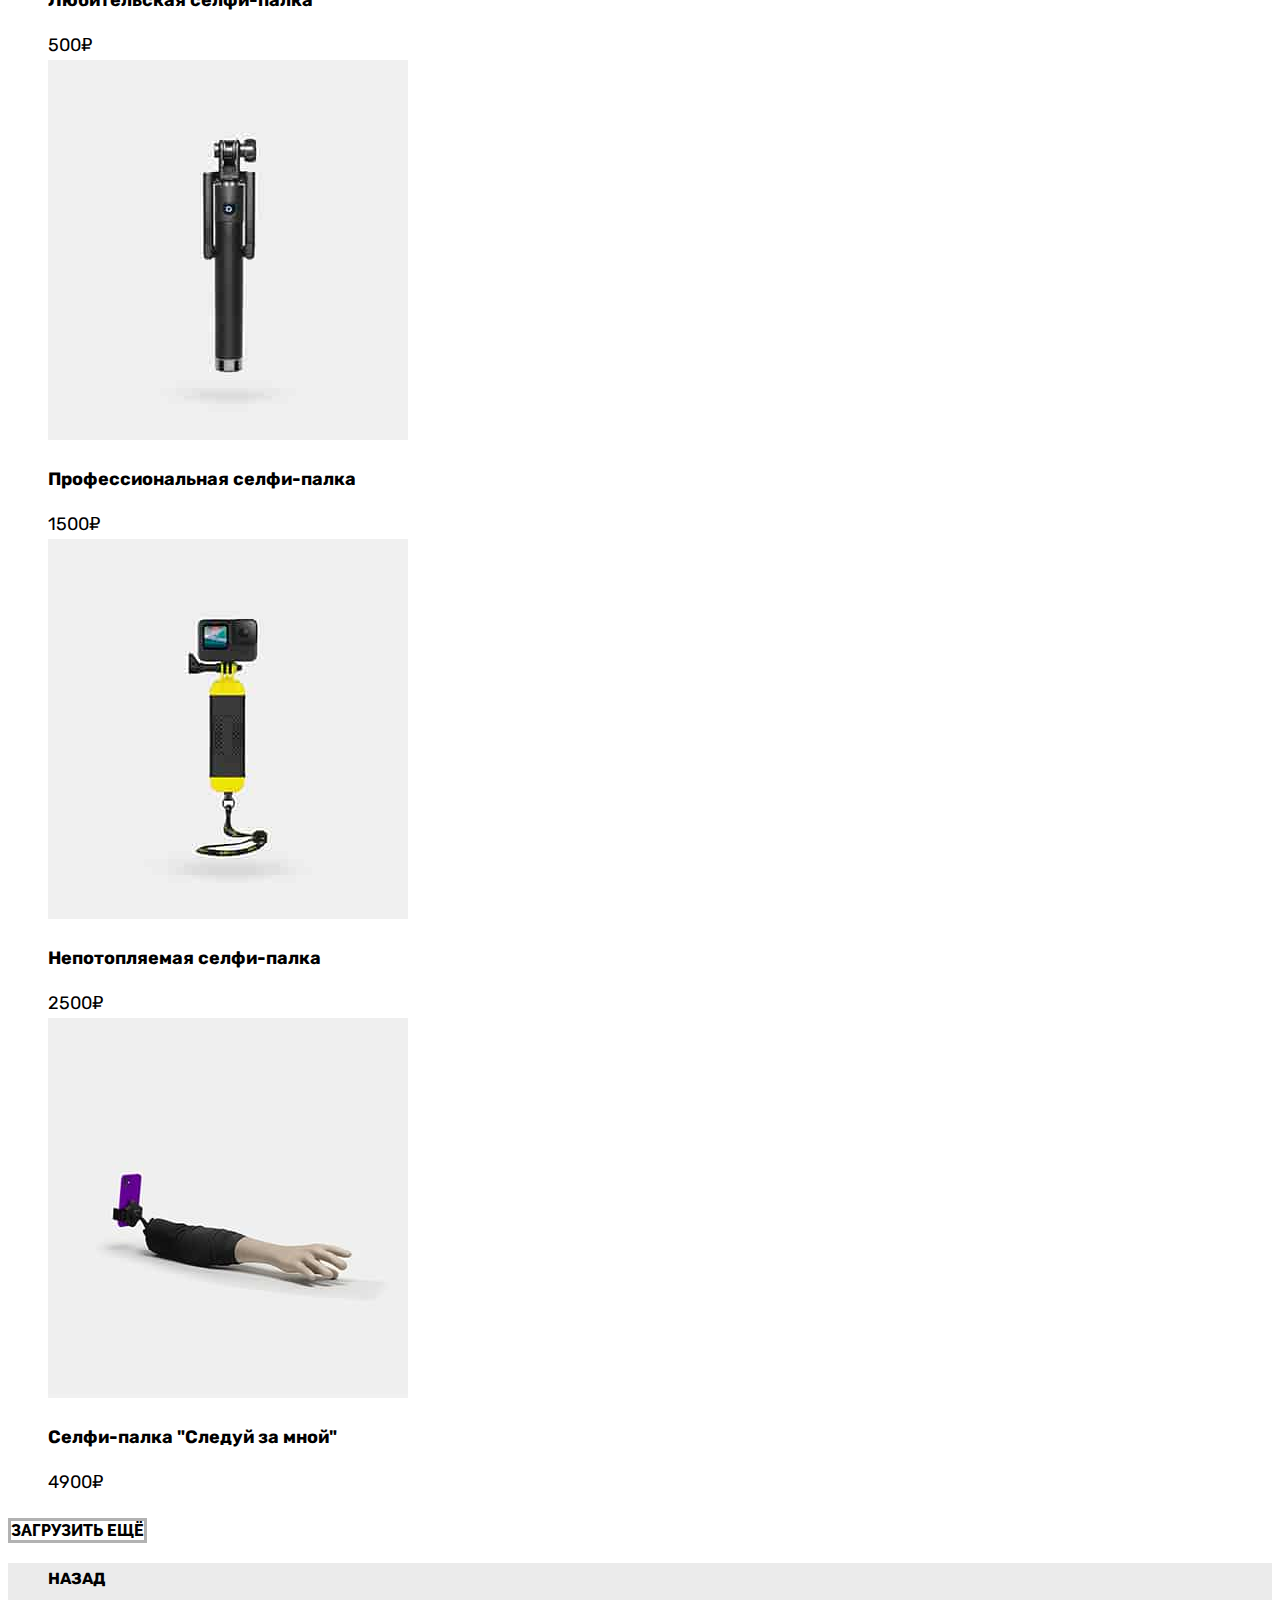
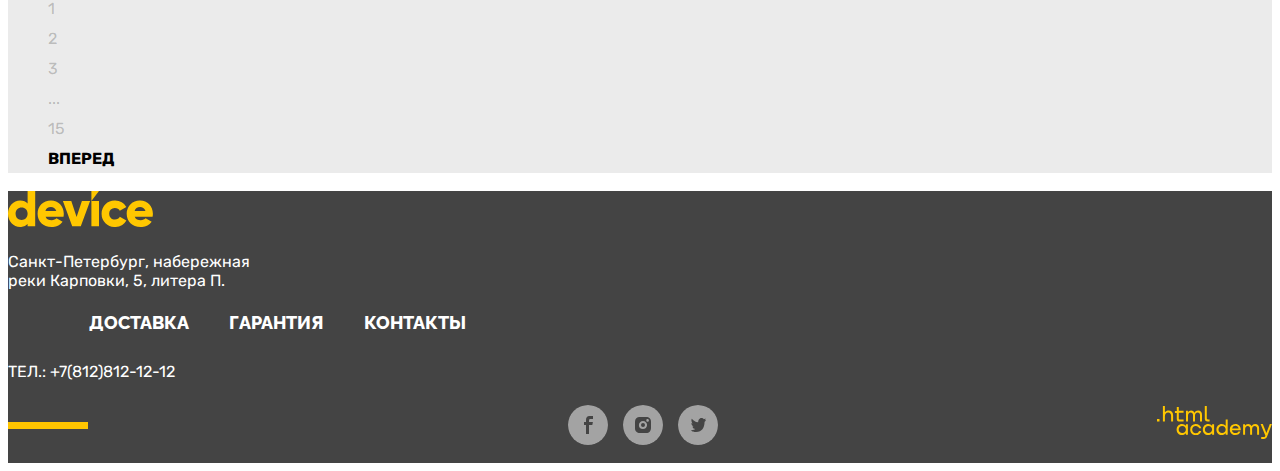
==== commit 38eacb6c: "refactored the wholel css file" ====
--- a/catalog.html
+++ b/catalog.html
@@ -10,33 +10,33 @@
 
 <body>
   <header class="main-header">
-    <a class="logo-ref" href="index.html">
-      <img class="logo" src="img/header-logo.svg" alt="Логотип магазина Device">
+    <a class="logo-ref">
+      <img class="logo" src="img/header-logo.svg" alt="Логотип магазина Device" width="145" height="36">
     </a>
     <form action="#" method="POST">
       <input type="search" placeholder="Поиск по сайту">
     </form>
     <ul class="user-menu">
       <li>
-        <a class="navigation-link" href="">Коля Петухов</a>
+        <a class="navigation-link enter" href="">Коля Петухов</a>
       </li>
       <li>
-        <a class="navigation-link" href="">Выйти</a>
+        <a class="navigation-link exit" href="">Выйти</a>
       </li>
       <li>
-        <a class="navigation-link" href="">Сравнить</a>
+        <a class="navigation-link compare" href="">Сравнить</a>
       </li>
       <li>
-        <a class="navigation-link" href="">Корзина</a>
+        <a class="navigation-link basket" href="">Корзина</a>
         <div class="basket-modal-window">
           <ul class="basket-elements">
             <li class="basket-element">
-              <img src="img/product-1-small.png" alt="селфи-палка">
+              <img src="img/product-1-small.png" alt="селфи-палка" width="41" height="43">
               <p>Любительская селфи-палка</p>
               <button>Закрыть</button>
             </li>
             <li class="basket-element">
-              <img src="img/product-2-small.png" alt="профессиональная селфи-палка">
+              <img src="img/product-2-small.png" alt="профессиональная селфи-палка" width="41" height="43">
               <p>Профессиональная селфи-палка</p>
               <button>Закрыть</button>
               <dl>
@@ -51,11 +51,10 @@
         </div>
       </li>
     </ul>
-
     <nav class="navigation">
       <ul class="site-navigation">
         <li class="navigation-item">
-          <a class="navigation-link" href="catalog.html">Каталог товаров</a>
+          <a class="navigation-link-catalog" href="catalog.html">Каталог товаров</a>
           <ul class="sub-menu">
             <li><a href="#">Виртуальная реальность</a></li>
             <li><a href="#">Моноподы для селфи</a></li>
@@ -273,7 +272,7 @@
         Санкт-Петербург, набережная<br>
         реки Карповки, 5, литера П.
       </p>
-      <ul>
+      <ul class="footer-list">
         <li>
           <a href="#">Доставка</a>
         </li>
@@ -286,28 +285,32 @@
       </ul>
       <a class="footer-contacts-address-phone" href="tel:+78128121212">Тел.: +7(812)812-12-12</a>
     </div>
-    <div>
-      <ul class="footer-social-list">
-        <li class="footer-social-item">
-          <a class="button" href="https://www.facebook.com/htmlacademy">
-            <span class="visually-hidden">Фэйсбук</span>
-          </a>
-        </li>
-        <li class="footer-social-item">
-          <a class="button" href="https://www.instagram.com/htmlacademy/">
-            <span class="visually-hidden">Инстаграмм</span>
-          </a>
-        </li>
-        <li class="footer-social-item">
-          <a class="button" href="https://twitter.com/htmlacademy">
-            <span class="visually-hidden">Твиттер</span>
-          </a>
-        </li>
-      </ul>
+    <div class="wrapper-footer-socials">
+      <div class="rect"></div>
+      <div>
+        <ul class="footer-social-list">
+          <li class="footer-social-item">
+            <a class="button social-facebook" href="https://www.facebook.com/htmlacademy">
+              <span class="visually-hidden">Фэйсбук</span>
+            </a>
+          </li>
+          <li class="footer-social-item">
+            <a class="button social-instagram"" href=" https://www.instagram.com/htmlacademy/"> <span
+              class="visually-hidden">Инстаграмм</span>
+            </a>
+          </li>
+          <li class="footer-social-item">
+            <a class="button social-twitter" href="https://twitter.com/htmlacademy">
+              <span class="visually-hidden">Твиттер</span>
+            </a>
+          </li>
+        </ul>
+      </div>
       <a class="about-text" href="https://htmlacademy.ru/">
         <img src="img/htmlacademy.svg" alt="логотип htmlacademy" width="115" height="34">
       </a>
     </div>
+
   </footer>
 </body>
 
--- a/styles/style.css
+++ b/styles/style.css
@@ -26,7 +26,7 @@
     font-family: "Raleway";
     font-style: normal;
     font-weight: 800;
-    src: url("../fonts/rubik/rubik-800.woff2") format("woff2");
+    src: url("../fonts/raleway/raleway-800.woff2") format("woff2");
     font-display: swap;
 }
 
@@ -39,162 +39,161 @@
     color: #000;
 }
 
-a, .subscribe-button {
-    font-family: "Raleway",sans-serif; 
+a,
+.subscribe-button{
+    text-decoration: none;
+    color: #000;
+    font-family: "Raleway", sans-serif;
+    font-size: 18px;
     line-height: 21px;
     text-transform: uppercase;
-    text-decoration: none;
-    color: inherit;
+    font-weight: 800;
 }
 
 li {
+    margin: 0;
+    padding: 0;
     list-style: none;
-}
-
-.main-header{
-    font-size: 16px;
-    line-height: 19px;
+} 
+
+.visually-hidden {
+    display: none;
+}
+
+.sub-menu,
+.basket-modal-window {
+    display: none;
+}
+
+.site-navigation > li:hover .sub-menu {
+    display: block;
+}
+/*---------------HEADER--------------------------------------------*/
+
+.logo-ref .logo {
+    position: absolute;
+    top: -30px;
+    left: 61px;
+}
+
+.main-header {
+    margin-top: 40px;
+    position: relative;
+    height: 300px;
     background-color: #FFE17F;
 }
 
-.basket-modal-window{
-    line-height: 20px;
-}
-
-.slider table td{
+.user-menu{
+    font-size: 16px;
+    line-height: 19px;
+    color: #000;
+}
+
+.site-navigation {
+    font-family: "Raleway", sans-serif;
+    font-size: 18px;
+    line-height: 21px;
+    text-transform: uppercase;
+}
+
+.enter,
+.compare,
+.basket {
+    position: relative;
+    text-transform: none;
+    font-family: "Rubik", sans-serif;
+    font-size: 16px;
+    line-height: 19px;
+}
+
+.enter::before {
+    content: " ";
+    position: absolute;
+    width: 20px;
+    height: 20px;
+    left: -20px;
+    background: url("../img/user.svg") no-repeat center;
+}
+
+.compare::before {
+    content: " ";
+    position: absolute;
+    width: 20px;
+    height: 20px;
+    left: -20px;
+    background: url("../img/compare.svg") no-repeat center;
+}
+
+.basket::before {
+    content: " ";
+    position: absolute;
+    width: 20px;
+    height: 20px;
+    left: -20px;
+    background: url("../img/cart.svg") no-repeat center;
+}
+
+.navigation-link.exit{
+    font-family: "Rubik", sans-serif;
+    font-size: 16px;
+    line-height: 19px;
+    text-transform: none;
+    font-weight: 400;
+    color: rgba(0, 0, 0, 0.3)
+}
+/*---------------------SLIDER----------------------------------------------*/
+
+.slider .phrase {
+    font-family: "Raleway", sans-serif;
+    font-size: 50px;
+    line-height: 50px;
+}
+
+.table-first td{
     font-size: 36px;
-}
-
-.slider table th{
-    font-size: 16px;
-}
-
-.catalog-items-list a{
-    font-family: "Raleway",sans-serif; 
+    font-weight: 400;
+}
+
+.table-first th{
+    font-size: 16px;
+    font-weight: 400;
+}
+/*------------------------------CATALOG-ITEMS-------------------------------------*/
+.catalog-items h3{
+    font-size: 18px;
     line-height: 24px;
     text-transform: none;
 }
 
-{
-    font-family: "Raleway",sans-serif;
-    font-size: 50px;
-    line-height: 50px;
-}
-
-.modal-delivery a{
-    font-size: 20px;
-    line-height: 24px;
-}
-
-.about-and-contacs h2,
-.sign-to-subscription h2,
-.advantages-list  h3,
-.inner-header-title{
-    font-family: "Raleway",sans-serif;
-    font-size: 50px;
-    line-height: 50px;
-}
-
-.about-and-contacs li{
-    font-weight: 700;
-    line-height: 20px;
-}
-
-.contacts b{
-    font-size: 24px;
-}
-
-footer {
-    color:#fff;
-    background-color: #444;
-}
-
-.main-footer > div > p, 
-.footer-contacts-address-phone {
-    font-family: "Rubik", sans-serif;
-    font-size: 16px;
-    line-height: 19px;
-}
-
+.navigation-link-catalog {
+    position: relative;
+}
+
+.catalog-items-list img {
+    background-color:#FFE17F;
+}
 .catalog-items-list {
     display: flex;
     flex-direction: row;
     justify-content: space-around;
 }
 
-.catalog-items-list img {
-    background-color:#FFE17F;;
-}
-
-.visually-hidden {
-    display: none;
-}
-
-.sub-menu {
-    display: none;
-}
-
-.site-navigation > li:hover .sub-menu {
-    display: block;
-}
-
-.navigation-item a, .footer-list a {
-    text-transform: uppercase;
-}
-
-.breadcrumbs-link {
-    font-family: "Rubik", sans-serif;
-    font-size: 16px;
-    line-height: 19px;
-    text-transform: none;
-}
-
-.pagination-link{
-    font-family: "Rubik", sans-serif;
-}
-
-.main-inner h2,
-.load-more,
-a.pagination-prev,
-a.pagination-next {
-    font-family: "Raleway", sans-serif;
-    font-size: 16px;
-    line-height: 19px;
-    text-transform: uppercase;
-}
-
-.product-card-title{
-    font-family: "Rubik", sans-serif;
-    font-size: 18px;
-    line-height: 24px;
-    text-transform: none;
-}
-
-.product-card-price {
-    font-family: "Rubik", sans-serif;
-    font-weight: 400;
-}
-
-.load-more{
-    border: 3px solid #000;
-}
-
-.catalog-filter-title{
-    font-family: "Rubik", sans-serif;
-    font-size: 18px;
-    line-height: 20px;
-    font-weight: 700;
-}
-
-.modal-delivery {
-    position: relative;
-    width: 1160px;
-    height:100px;
+/*---------------------------------------ADVANTAGES LIST--------------------------------*/
+.advantages-list h3{
+    font-family: "Raleway", sans-serif;
+    font-size: 50px;
+    line-height: 50px;
+}
+.modal-delivery{
+    
+    margin-bottom: 90px;
     background-color: #F0F0F0;
-}
-
-.modal-delivery a {
-    padding-left: 200px;
+    height: 100px;
+    text-align: center;
+}
+
+.modal-delivery a{
+    font-size: 24px;
 }
 
 .modal-delivery::before {
@@ -204,7 +203,8 @@
     position: absolute;
     width: 100px;
     height: 100px;
-    margin-right: 50px;
+    left: 0;
+
 }
 
 .modal-delivery::after {
@@ -216,6 +216,194 @@
     right: 0;
 }
 
+/*------------------------------------ABOUT AND CONTACTS-----------------------------*/
+.about-and-contacs h2{
+    font-family: "Raleway", sans-serif;
+    font-size: 50px;
+    line-height: 50px;
+}
+
+.contacts .contacts-phone{
+    font-family: "Rubik", sans-serif;
+    font-size: 18px;
+    line-height: 30px;
+    font-weight: 400;
+    text-decoration: underline;
+}
+
+.about-and-contacs li{
+    list-style: inherit;
+}
+
+.about-and-contacs li{
+    font-size: 18px;
+    line-height: 20px;
+    font-weight: 700;
+}
+
+.device{
+    font-size: 24px;
+    line-height: 30px;
+    font-weight: 700;
+}
+
+.about-and-contacs li::marker{
+    color:#FFC700;
+}
+/*-----------------------------------------------SUBSCRIPTION-----------------------------------*/
+
+.sign-to-subscription{
+    background-color: #F0F0F0;
+}
+
+.sign-to-subscription h2{
+    font-family: "Raleway", sans-serif;
+    font-size: 50px;
+    line-height: 50px;
+}
+
+.email{
+    border:none;
+    background-image:none;
+    background-color:transparent;
+    box-shadow: none;
+    font-family: "Rubik", sans-serif;
+    font-size: 18px;
+    line-height: 30px;
+}
+
+/*----------------------------------------------------FOOTER-----------------------------------------*/
+.main-footer {
+    background-color: #444444;
+    color: #fff;
+}
+
+.main-footer a{
+    color: #fff;
+}
+
+.main-footer p{
+    font-size: 16px;
+    line-height: 19px;
+}
+
+.footer-contacts-address-phone{
+    font-family: "Rubik", sans-serif;
+    font-size: 16px;
+    line-height: 30px;
+    font-weight: 400;
+}
+
+.footer-contacts-address-phone:hover{
+    color: #FFC500;
+}
+
+.footer-list{
+    display: flex;
+    flex-direction: row;
+    width: 458px;
+    justify-content: space-evenly;
+}
+
+.rect {
+    width: 80px;
+    height: 7px;
+    background-color:#FFC500;
+}
+
+.footer-social-list{
+    display: flex;
+    justify-content: space-between;
+    list-style: none;
+    width: 150px;
+    height: 40px;
+}
+
+.footer-social-list a{
+    position: relative;
+    background-color: rgba(255, 255, 255, 0.3);
+    display: block;
+    width: 40px;
+    height: 40px;
+    border-radius: 50%;
+}
+
+.footer-social-list .social-facebook{
+    background-image: url("../img/facebook.svg");
+}
+
+.footer-social-list .social-instagram{
+    background-image: url("../img/instagram.svg");
+}
+
+.footer-social-list .social-twitter{
+    background-image: url("../img/twitter.svg");
+}
+
+.footer-social-list a:hover{
+    background-color:#FFC700;
+}
+
+.wrapper-footer-socials{
+    display: flex;
+    flex-direction: row;
+    justify-content: space-between;
+    align-items: center;
+}
+/*-----------------------------------------CATALOG-----------------------------*/
+
+.inner-header h1{
+    font-family: "Raleway", sans-serif;
+    font-size: 50px;
+    line-height: 50px;
+}
+
+.breadcrumbs .breadcrumbs-link{
+    font-family: "Rubik", sans-serif;
+    font-size: 16px;
+    line-height: 19px;
+    font-weight: 400;
+    text-transform: none;
+}
+
+
+/*----------------------------------------CATALOG PRODUCTS---------------------------------*/
+
+.catalog-products h2,
+.goods-list h2 {
+    font-family: "Raleway", sans-serif;
+    font-size: 16px;
+    line-height: 19px;
+    text-transform: uppercase;
+}
+
+.catalog-filter-title {
+    font-family: "Rubik", sans-serif;
+    font-size: 18px;
+    line-height: 20px;
+    font-weight: 700;
+}
+
+.catalog-filter-label{
+    font-size: 15px;
+    line-height: 18px;
+    color: rgba(0, 0, 0, 0.3);
+}
+
+.control-label {
+    font-size: 16px;
+    line-height: 19px;
+}
+
+.main-inner button[type="submit"]{
+    font-family: "Raleway", sans-serif;
+    font-size: 18px;
+    line-height: 21px;
+    text-transform: uppercase;
+    border: none;
+    outline: none; 
+    background-color: #fff;
+}
 .product-card{
     position: relative;
 }
@@ -234,4 +422,55 @@
     vertical-align: baseline;
     text-transform: uppercase;
     background: #FFC700;
+}
+
+input[type="search"] {
+    padding-left: 55px;
+    border:none;
+    background-image:none;
+    background-color:transparent;
+    box-shadow: none;
+    background-image: url("../img/search.svg");
+    background-repeat: no-repeat;
+    background-position: 15%;
+}
+
+
+.product-card-title {
+    font-family: "Rubik", sans-serif;
+    font-size: 18px;
+    line-height: 24px;
+    font-weight: 700;
+    text-transform: none;
+}
+
+.product-card-price{
+    font-family: "Rubik", sans-serif;
+    font-weight: 400;
+}
+
+.load-more {
+    font-size: 16px;
+    line-height: 19px;
+    border: 3px solid rgba(0, 0, 0, 0.3);
+}
+
+.pagination {
+    background-color: #EBEBEB;
+}
+
+.pagination-link{
+    font-family: "Rubik", sans-serif; 
+    font-size: 16px;
+    line-height: 19px;
+    font-weight: 400;
+    color: rgba(68, 68, 68, 0.3)
+}
+
+.pagination-link.pagination-prev,
+.pagination-link.pagination-next{
+    font-size: 16px;
+    line-height: 19px;
+    font-weight: 700;
+    color: #000;
 }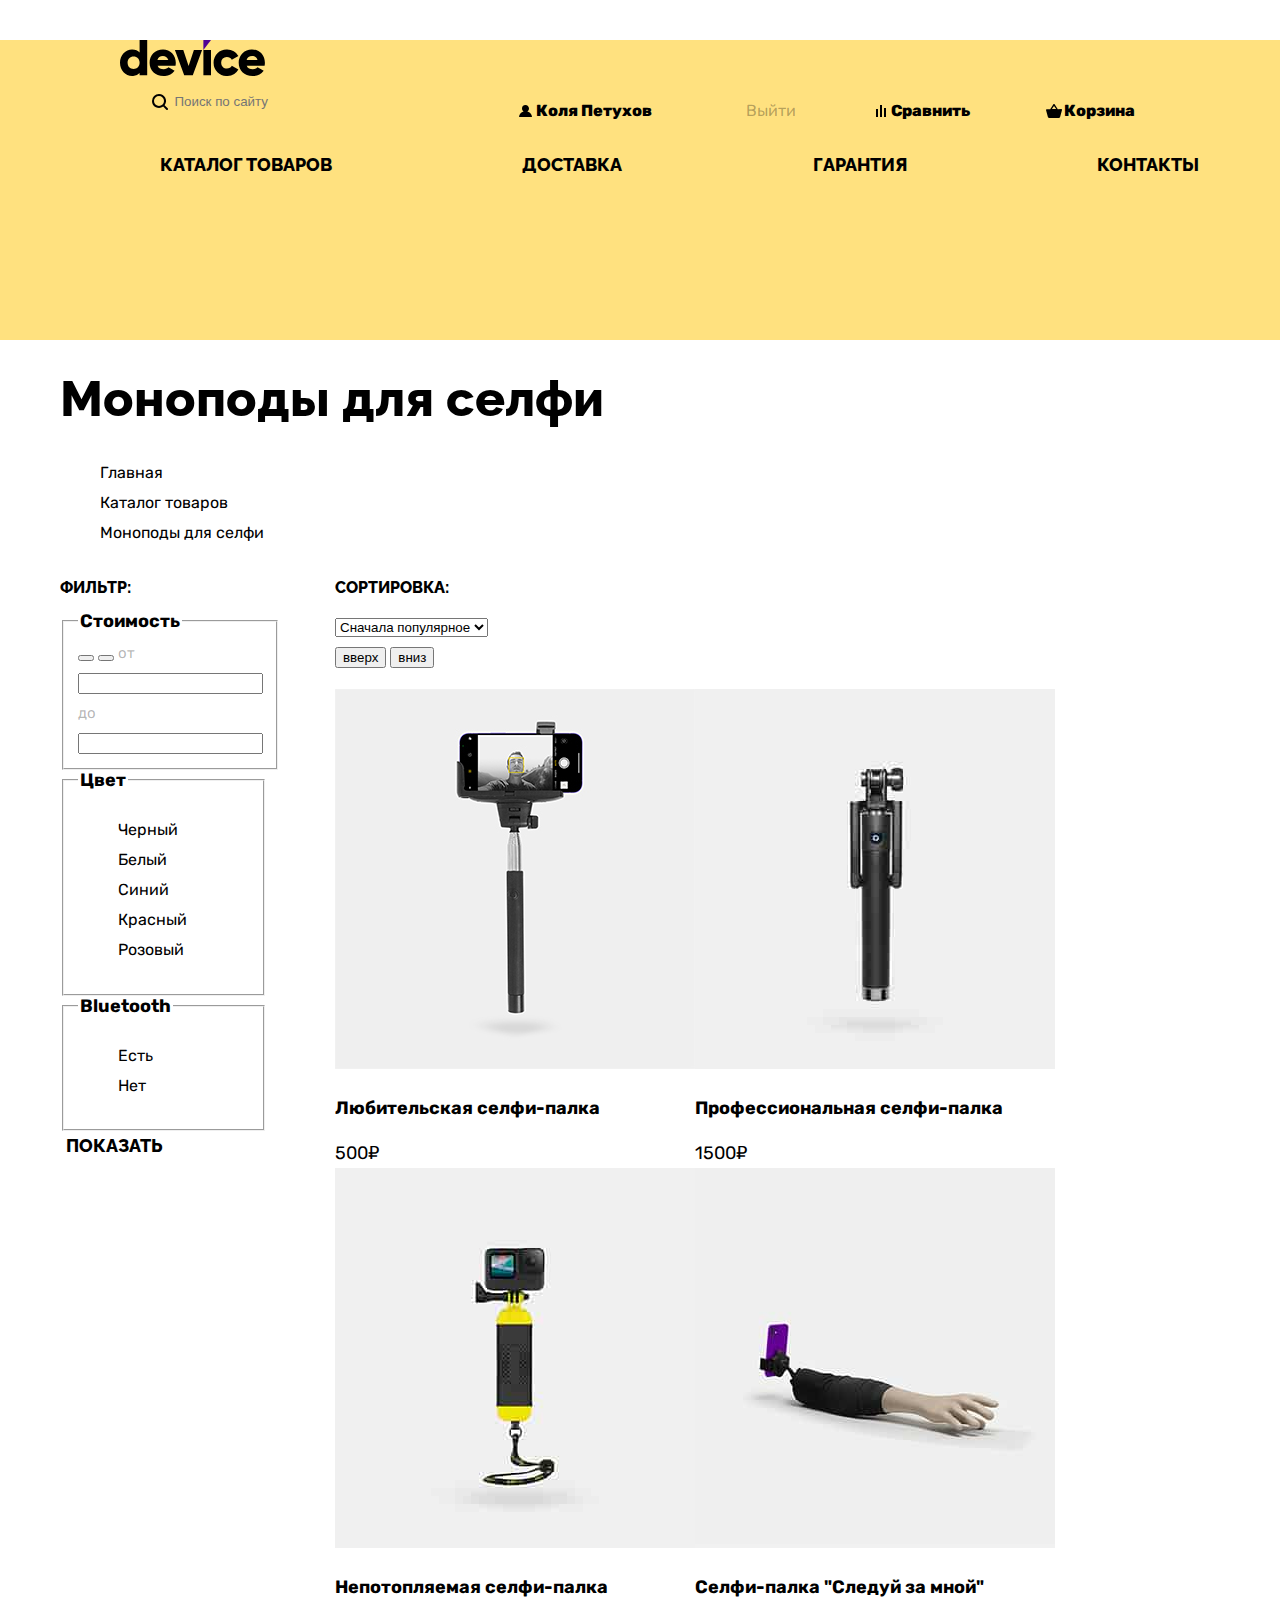
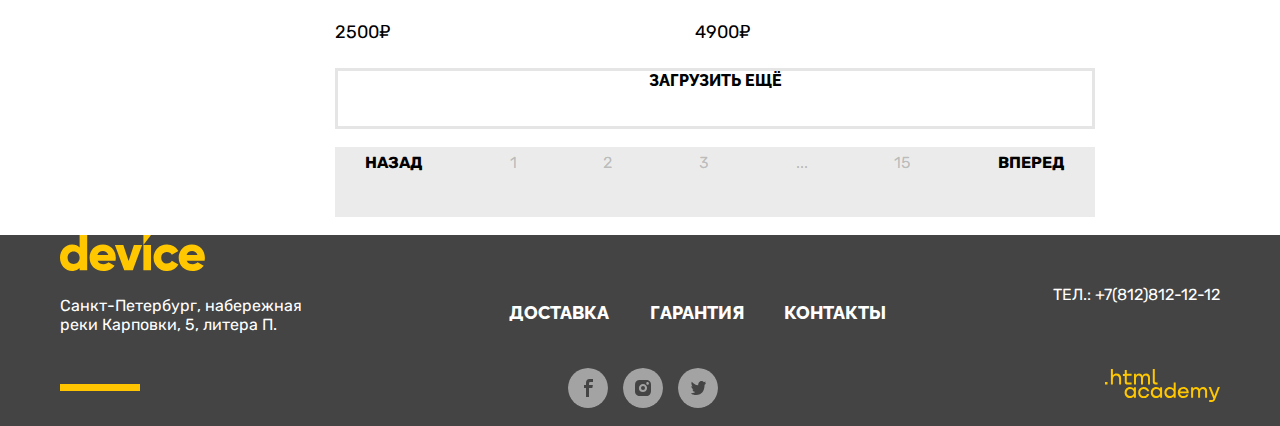
==== commit 14372bf9: "styles for catalog page" ====
--- a/catalog.html
+++ b/catalog.html
@@ -1,5 +1,6 @@
 <!DOCTYPE html>
 <html lang="ru">
+
 
 <head>
   <meta charset="utf-8">
@@ -10,305 +11,317 @@
 
 <body>
   <header class="main-header">
-    <a class="logo-ref">
-      <img class="logo" src="img/header-logo.svg" alt="Логотип магазина Device" width="145" height="36">
-    </a>
-    <form action="#" method="POST">
-      <input type="search" placeholder="Поиск по сайту">
-    </form>
-    <ul class="user-menu">
-      <li>
-        <a class="navigation-link enter" href="">Коля Петухов</a>
-      </li>
-      <li>
-        <a class="navigation-link exit" href="">Выйти</a>
-      </li>
-      <li>
-        <a class="navigation-link compare" href="">Сравнить</a>
-      </li>
-      <li>
-        <a class="navigation-link basket" href="">Корзина</a>
-        <div class="basket-modal-window">
-          <ul class="basket-elements">
-            <li class="basket-element">
-              <img src="img/product-1-small.png" alt="селфи-палка" width="41" height="43">
-              <p>Любительская селфи-палка</p>
-              <button>Закрыть</button>
-            </li>
-            <li class="basket-element">
-              <img src="img/product-2-small.png" alt="профессиональная селфи-палка" width="41" height="43">
-              <p>Профессиональная селфи-палка</p>
-              <button>Закрыть</button>
-              <dl>
-                <dt>Товаров</dt>
-                <dd>2</dd>
-                <dt>Сумма</dt>
-                <dd>2000<span>₽</span></dd>
-              </dl>
-              <a href="#">Открыть корзину</a>
+    <div class="header-wrapper">
+      <a class="logo-ref" href="index.html">
+        <img class="logo" src="img/header-logo.svg" alt="Логотип магазина Device" width="145" height="36">
+      </a>
+      <div class="user-menu-wrapper">
+        <form action="#" method="POST">
+          <input type="search" placeholder="Поиск по сайту">
+        </form>
+        <ul class="user-menu">
+          <li>
+            <a class="navigation-link enter" href="">Коля Петухов</a>
+          </li>
+          <li>
+            <a class="navigation-link exit" href="">Выйти</a>
+          </li>
+          <li>
+            <a class="navigation-link compare" href="">Сравнить</a>
+          </li>
+          <li>
+            <a class="navigation-link basket" href="">Корзина</a>
+            <div class="basket-modal-window">
+              <ul class="basket-elements">
+                <li class="basket-element">
+                  <img src="img/product-1-small.png" alt="селфи-палка" width="41" height="43">
+                  <p>Любительская селфи-палка</p>
+                  <button>Закрыть</button>
+                </li>
+                <li class="basket-element">
+                  <img src="img/product-2-small.png" alt="профессиональная селфи-палка" width="41" height="43">
+                  <p>Профессиональная селфи-палка</p>
+                  <button>Закрыть</button>
+                  <dl>
+                    <dt>Товаров</dt>
+                    <dd>2</dd>
+                    <dt>Сумма</dt>
+                    <dd>2000<span>₽</span></dd>
+                  </dl>
+                  <a href="#">Открыть корзину</a>
+                </li>
+              </ul>
+            </div>
+          </li>
+        </ul>
+      </div>
+
+      <nav class="navigation">
+        <ul class="site-navigation">
+          <li class="navigation-item">
+            <a class="navigation-link-catalog" href="catalog.html">Каталог товаров</a>
+            <ul class="sub-menu">
+              <li><a href="#">Виртуальная реальность</a></li>
+              <li><a href="#">Моноподы для селфи</a></li>
+              <li><a href="#">Экшн-камеры</a></li>
+              <li><a href="#">Фитнес-браслеты</a></li>
+              <li><a href="#">Умные часы</a></li>
+              <li><a href="#">Квадрокоптеры</a></li>
+            </ul>
+          </li>
+          <li class="navigation-item">
+            <a class="navigation-link" href="#">Доставка</a>
+          </li>
+          <li class="navigation-item">
+            <a class="navigation-link" href="#">Гарантия</a>
+          </li>
+          <li class="navigation-item">
+            <a class="navigation-link" href="#">Контакты</a>
+          </li>
+        </ul>
+      </nav>
+    </div>
+
+  </header>
+
+
+  <main class="main-inner main-container">
+    <div class="inner-main-wrapper">
+      <header class="inner-header">
+        <h1 class="inner-header-title">Моноподы для селфи</h1>
+        <ul class="breadcrumbs">
+          <li class="breadcrumbs-item">
+            <a class="breadcrumbs-link" href="index.html">Главная</a>
+          </li>
+          <li class="breadcrumbs-item">
+            <a class="breadcrumbs-link" href="">Каталог товаров</a>
+          </li>
+          <li class="breadcrumbs-item">
+            <a class="breadcrumbs-link">Моноподы для селфи</a>
+          </li>
+        </ul>
+      </header>
+      <div class="inner-wrapper">
+        <section class="catalog-products">
+          <h2>Фильтр:</h2>
+
+          <form class="catalog-filter" action="https://echo.htmlacademy.ru/" method="get">
+            <fieldset class="catalog-filter-group">
+              <legend class="catalog-filter-title">Стоимость</legend>
+              <button class="range-toggle toggle-min" type="button">
+                <span class="visually-hidden">Изменить минимальную цену.</span>
+              </button>
+              <button class="range-toggle toggle-max" type="button">
+                <span class="visually-hidden">Изменить максимальную цену.</span>
+              </button>
+
+              <label class="catalog-filter-label">
+                от <input class="catalog-filter-input" type="number" name="min-price">
+              </label>
+
+              <label class="catalog-filter-label">
+                до <input class="catalog-filter-input" type="number" name="max-price">
+              </label>
+            </fieldset>
+
+            <fieldset class="catalog-filter-group">
+              <legend class="catalog-filter-title">Цвет</legend>
+
+              <ul class="catalog-filter-list">
+                <li class="catalog-filter-item">
+                  <label class="control">
+                    <input class="visually-hidden control-input" type="checkbox" name="black" checked>
+
+                    <span class="control-label">Черный</span>
+                  </label>
+                </li>
+                <li class="catalog-filter-item">
+                  <label class="control">
+                    <input class="visually-hidden control-input" type="checkbox" name="white" checked>
+                    <span class="control-label">Белый</span>
+                  </label>
+                </li>
+                <li class="catalog-filter-item">
+                  <label class="control">
+                    <input class="visually-hidden control-input" type="checkbox" name="blue">
+                    <span class="control-label">Синий</span>
+                  </label>
+                </li>
+                <li class="catalog-filter-item">
+                  <label class="control">
+                    <input class="visually-hidden control-input" type="checkbox" name="red">
+                    <span class="control-label">Красный</span>
+                  </label>
+                </li>
+                <li class="catalog-filter-item">
+                  <label class="control">
+                    <input class="visually-hidden control-input" type="checkbox" name="pink">
+                    <span class="control-label">Розовый</span>
+                  </label>
+                </li>
+              </ul>
+            </fieldset>
+
+            <fieldset class="catalog-filter-group">
+              <legend class="catalog-filter-title">Bluetooth</legend>
+              <ul class="catalog-filter-list">
+                <li class="catalog-filter-item">
+                  <label class="control">
+                    <input class="visually-hidden control-input" type="radio" name="product-group" value="have" checked>
+                    <span class="control-label">Есть</span>
+                  </label>
+                </li>
+                <li class="catalog-filter-item">
+                  <label class="control">
+                    <input class="visually-hidden control-input" type="radio" name="product-group" value="dont-have">
+                    <span class="control-label">Нет</span>
+                  </label>
+                </li>
+              </ul>
+            </fieldset>
+
+            <button class="button" type="submit">Показать</button>
+          </form>
+        </section>
+
+        <section class="goods-list">
+          <h2>Сортировка:</h2>
+          <form class="sorting-type">
+            <label class="visually-hidden" for="sorting">Сортировка</label>
+            <select class="select-control" id="sorting" name="sorting">
+              <option value="popular">Сначала популярное</option>
+              <option value="cheap">Сначала дешёвое</option>
+              <option value="expensive">Сначала дорогое</option>
+            </select>
+          </form>
+          <button>вверх</button>
+          <button>вниз</button>
+          <ul class="product-list">
+            <li>
+              <div class="product-card" data-title="Подробнее">
+                <a class="product-card-link" href="#">
+                  <img class="product-card-image" src="img/product-1.jpg" alt="Любительская селфи-палка" width="360"
+                    height="380">
+                  <h3 class="product-card-title">Любительская селфи-палка</h3>
+                  <b class="product-card-price">500₽</b>
+                </a>
+              </div>
+            </li>
+            <li>
+              <div class="product-card" data-title="Подробнее">
+                <a class="product-card-link" href="#">
+                  <img class="product-card-image" src="img/product-2.jpg" alt="Профессиональная селфи-палкa" width="360"
+                    height="380">
+                  <h3 class="product-card-title">Профессиональная селфи-палка</h3>
+                  <b class="product-card-price">1500₽</b>
+                </a>
+              </div>
+            </li>
+            <li>
+              <div class="product-card" data-title="Подробнее">
+                <a class="product-card-link" href="#">
+                  <img class="product-card-image" src="img/product-3.jpg" alt="Непотопляемая селфи-палка" width="360"
+                    height="380">
+                  <h3 class="product-card-title">Непотопляемая селфи-палка</h3>
+                  <b class="product-card-price">2500₽</b>
+                </a>
+              </div>
+            </li>
+            <li>
+              <div class="product-card" data-title="Подробнее">
+                <a class="product-card-link" href="#">
+                  <img class="product-card-image" src="img/product-4.jpg" alt="Селфи-палка Следуй за мной" width="360"
+                    height="380">
+                  <h3 class="product-card-title">Селфи-палка "Следуй за мной"</h3>
+                  <b class="product-card-price">4900₽</b>
+                </a>
+              </div>
+            </li>
+          </ul>
+          <a class="load-more" href="#">Загрузить ещё</a>
+
+          <ul class="pagination">
+            <li class="pagination-item">
+              <a class="pagination-link pagination-prev pagination-disabled" href="#">
+                Назад
+              </a>
+            </li>
+            <li class="pagination-item">
+              <a class="pagination-link pagination-current">1</a>
+            </li>
+            <li class="pagination-item">
+              <a class="pagination-link" href="#">2</a>
+            </li>
+            <li class="pagination-item">
+              <a class="pagination-link" href="#">3</a>
+            </li>
+            <li class="pagination-item">
+              <a class="pagination-link" href="#">...</a>
+            </li>
+            <li class="pagination-item">
+              <a class="pagination-link" href="#">15</a>
+            </li>
+            <li class="pagination-item">
+              <a class="pagination-link pagination-next" href="#">
+                Вперед
+              </a>
+            </li>
+          </ul>
+
+        </section>
+      </div>
+    </div>
+
+
+
+  </main>
+
+  <footer class="main-footer">
+    <div class="footer-wrapper">
+      <img class="logo-yellow" src="img/device.svg" alt="Желтый логотип магазина Device" width="145" height="36">
+      <div class="footer-mini-wrapper">
+        <p>
+          Санкт-Петербург, набережная<br>
+          реки Карповки, 5, литера П.
+        </p>
+        <ul class="footer-list">
+          <li>
+            <a href="#">Доставка</a>
+          </li>
+          <li>
+            <a href="#">Гарантия</a>
+          </li>
+          <li>
+            <a href="#">Контакты</a>
+          </li>
+        </ul>
+        <a class="footer-contacts-address-phone" href="tel:+78128121212">Тел.: +7(812)812-12-12</a>
+      </div>
+      <div class="wrapper-footer-socials">
+        <div class="rect"></div>
+        <div>
+          <ul class="footer-social-list">
+            <li class="footer-social-item">
+              <a class="button social-facebook" href="https://www.facebook.com/htmlacademy">
+                <span class="visually-hidden">Фэйсбук</span>
+              </a>
+            </li>
+            <li class="footer-social-item">
+              <a class="button social-instagram"" href=" https://www.instagram.com/htmlacademy/"> <span
+                class="visually-hidden">Инстаграмм</span>
+              </a>
+            </li>
+            <li class="footer-social-item">
+              <a class="button social-twitter" href="https://twitter.com/htmlacademy">
+                <span class="visually-hidden">Твиттер</span>
+              </a>
             </li>
           </ul>
         </div>
-      </li>
-    </ul>
-    <nav class="navigation">
-      <ul class="site-navigation">
-        <li class="navigation-item">
-          <a class="navigation-link-catalog" href="catalog.html">Каталог товаров</a>
-          <ul class="sub-menu">
-            <li><a href="#">Виртуальная реальность</a></li>
-            <li><a href="#">Моноподы для селфи</a></li>
-            <li><a href="#">Экшн-камеры</a></li>
-            <li><a href="#">Фитнес-браслеты</a></li>
-            <li><a href="#">Умные часы</a></li>
-            <li><a href="#">Квадрокоптеры</a></li>
-          </ul>
-        </li>
-        <li class="navigation-item">
-          <a class="navigation-link" href="#">Доставка</a>
-        </li>
-        <li class="navigation-item">
-          <a class="navigation-link" href="#">Гарантия</a>
-        </li>
-        <li class="navigation-item">
-          <a class="navigation-link" href="#">Контакты</a>
-        </li>
-      </ul>
-    </nav>
-
-  </header>
-
-  <main class="main-inner">
-
-    <header class="inner-header">
-      <h1 class="inner-header-title">Моноподы для селфи</h1>
-      <ul class="breadcrumbs">
-        <li class="breadcrumbs-item">
-          <a class="breadcrumbs-link" href="index.html">Главная</a>
-        </li>
-        <li class="breadcrumbs-item">
-          <a class="breadcrumbs-link" href="">Каталог товаров</a>
-        </li>
-        <li class="breadcrumbs-item">
-          <a class="breadcrumbs-link">Моноподы для селфи</a>
-        </li>
-      </ul>
-    </header>
-
-    <section class="catalog-products">
-      <h2>Фильтр</h2>
-
-      <form class="catalog-filter" action="https://echo.htmlacademy.ru/" method="get">
-        <fieldset class="catalog-filter-group">
-          <legend class="catalog-filter-title">Стоимость</legend>
-          <button class="range-toggle toggle-min" type="button">
-            <span class="visually-hidden">Изменить минимальную цену.</span>
-          </button>
-          <button class="range-toggle toggle-max" type="button">
-            <span class="visually-hidden">Изменить максимальную цену.</span>
-          </button>
-
-          <label class="catalog-filter-label">
-            от <input class="catalog-filter-input" type="number" name="min-price">
-          </label>
-
-          <label class="catalog-filter-label">
-            до <input class="catalog-filter-input" type="number" name="max-price">
-          </label>
-        </fieldset>
-
-        <fieldset class="catalog-filter-group">
-          <legend class="catalog-filter-title">Цвет</legend>
-
-          <ul class="catalog-filter-list">
-            <li class="catalog-filter-item">
-              <label class="control">
-                <input class="visually-hidden control-input" type="checkbox" name="black" checked>
-
-                <span class="control-label">Черный</span>
-              </label>
-            </li>
-            <li class="catalog-filter-item">
-              <label class="control">
-                <input class="visually-hidden control-input" type="checkbox" name="white" checked>
-                <span class="control-label">Белый</span>
-              </label>
-            </li>
-            <li class="catalog-filter-item">
-              <label class="control">
-                <input class="visually-hidden control-input" type="checkbox" name="blue">
-                <span class="control-label">Синий</span>
-              </label>
-            </li>
-            <li class="catalog-filter-item">
-              <label class="control">
-                <input class="visually-hidden control-input" type="checkbox" name="red">
-                <span class="control-label">Красный</span>
-              </label>
-            </li>
-            <li class="catalog-filter-item">
-              <label class="control">
-                <input class="visually-hidden control-input" type="checkbox" name="pink">
-                <span class="control-label">Розовый</span>
-              </label>
-            </li>
-          </ul>
-        </fieldset>
-
-        <fieldset class="catalog-filter-group">
-          <legend class="catalog-filter-title">Bluetooth</legend>
-          <ul class="catalog-filter-list">
-            <li class="catalog-filter-item">
-              <label class="control">
-                <input class="visually-hidden control-input" type="radio" name="product-group" value="have" checked>
-                <span class="control-label">Есть</span>
-              </label>
-            </li>
-            <li class="catalog-filter-item">
-              <label class="control">
-                <input class="visually-hidden control-input" type="radio" name="product-group" value="dont-have">
-                <span class="control-label">Нет</span>
-              </label>
-            </li>
-          </ul>
-        </fieldset>
-
-        <button class="button" type="submit">Показать</button>
-      </form>
-    </section>
-
-    <section class="goods-list">
-      <h2>Сортировка</h2>
-      <form class="sorting-type">
-        <label class="visually-hidden" for="sorting">Сортировка</label>
-        <select class="select-control" id="sorting" name="sorting">
-          <option value="popular">Сначала популярное</option>
-          <option value="cheap">Сначала дешёвое</option>
-          <option value="expensive">Сначала дорогое</option>
-        </select>
-      </form>
-      <button>вверх</button>
-      <button>вниз</button>
-      <ul class="product-list">
-        <li>
-          <div class="product-card" data-title="Подробнее">
-            <a class="product-card-link" href="#">
-              <img class="product-card-image" src="img/product-1.jpg" alt="Любительская селфи-палка" width="360"
-                height="380">
-              <h3 class="product-card-title">Любительская селфи-палка</h3>
-              <b class="product-card-price">500₽</b>
-            </a>
-          </div>
-        </li>
-        <li>
-          <div class="product-card" data-title="Подробнее">
-            <a class="product-card-link" href="#">
-              <img class="product-card-image" src="img/product-2.jpg" alt="Профессиональная селфи-палкa" width="360"
-                height="380">
-              <h3 class="product-card-title">Профессиональная селфи-палка</h3>
-              <b class="product-card-price">1500₽</b>
-            </a>
-          </div>
-        </li>
-        <li>
-          <div class="product-card" data-title="Подробнее">
-            <a class="product-card-link" href="#">
-              <img class="product-card-image" src="img/product-3.jpg" alt="Непотопляемая селфи-палка" width="360"
-                height="380">
-              <h3 class="product-card-title">Непотопляемая селфи-палка</h3>
-              <b class="product-card-price">2500₽</b>
-            </a>
-          </div>
-        </li>
-        <li>
-          <div class="product-card" data-title="Подробнее">
-            <a class="product-card-link" href="#">
-              <img class="product-card-image" src="img/product-4.jpg" alt="Селфи-палка Следуй за мной" width="360"
-                height="380">
-              <h3 class="product-card-title">Селфи-палка "Следуй за мной"</h3>
-              <b class="product-card-price">4900₽</b>
-            </a>
-          </div>
-        </li>
-      </ul>
-      <a class="load-more" href="#">Загрузить ещё</a>
-
-      <ul class="pagination">
-        <li class="pagination-item">
-          <a class="pagination-link pagination-prev pagination-disabled" href="#">
-            Назад
-          </a>
-        </li>
-        <li class="pagination-item">
-          <a class="pagination-link pagination-current">1</a>
-        </li>
-        <li class="pagination-item">
-          <a class="pagination-link" href="#">2</a>
-        </li>
-        <li class="pagination-item">
-          <a class="pagination-link" href="#">3</a>
-        </li>
-        <li class="pagination-item">
-          <a class="pagination-link" href="#">...</a>
-        </li>
-        <li class="pagination-item">
-          <a class="pagination-link" href="#">15</a>
-        </li>
-        <li class="pagination-item">
-          <a class="pagination-link pagination-next" href="#">
-            Вперед
-          </a>
-        </li>
-      </ul>
-
-    </section>
-
-  </main>
-
-  <footer class="main-footer">
-    <img class="logo-yellow" src="img/device.svg" alt="Желтый логотип магазина Device" width="145" height="36">
-    <div>
-      <p>
-        Санкт-Петербург, набережная<br>
-        реки Карповки, 5, литера П.
-      </p>
-      <ul class="footer-list">
-        <li>
-          <a href="#">Доставка</a>
-        </li>
-        <li>
-          <a href="#">Гарантия</a>
-        </li>
-        <li>
-          <a href="#">Контакты</a>
-        </li>
-      </ul>
-      <a class="footer-contacts-address-phone" href="tel:+78128121212">Тел.: +7(812)812-12-12</a>
-    </div>
-    <div class="wrapper-footer-socials">
-      <div class="rect"></div>
-      <div>
-        <ul class="footer-social-list">
-          <li class="footer-social-item">
-            <a class="button social-facebook" href="https://www.facebook.com/htmlacademy">
-              <span class="visually-hidden">Фэйсбук</span>
-            </a>
-          </li>
-          <li class="footer-social-item">
-            <a class="button social-instagram"" href=" https://www.instagram.com/htmlacademy/"> <span
-              class="visually-hidden">Инстаграмм</span>
-            </a>
-          </li>
-          <li class="footer-social-item">
-            <a class="button social-twitter" href="https://twitter.com/htmlacademy">
-              <span class="visually-hidden">Твиттер</span>
-            </a>
-          </li>
-        </ul>
+        <a class="about-text" href="https://htmlacademy.ru/">
+          <img src="img/htmlacademy.svg" alt="логотип htmlacademy" width="115" height="34">
+        </a>
       </div>
-      <a class="about-text" href="https://htmlacademy.ru/">
-        <img src="img/htmlacademy.svg" alt="логотип htmlacademy" width="115" height="34">
-      </a>
     </div>
 
   </footer>
--- a/styles/style.css
+++ b/styles/style.css
@@ -30,13 +30,26 @@
     font-display: swap;
 }
 
+html{
+    height: 100%;
+}
+
 body {
+    margin: 0;
+    display: flex;
+    flex-direction: column;
+    min-height: 100%;
     font-family: "Rubik", sans-serif;
     font-size: 18px;
     line-height: 30px;
     font-weight: 400;
     background-color: #fff;
     color: #000;
+    box-sizing: border-box;
+}
+
+.main-container{
+    flex-grow: 1;
 }
 
 a,
@@ -67,14 +80,33 @@
 
 .site-navigation > li:hover .sub-menu {
     display: block;
+    position: absolute;
 }
 /*---------------HEADER--------------------------------------------*/
 
-.logo-ref .logo {
-    position: absolute;
-    top: -30px;
-    left: 61px;
-}
+.user-menu-wrapper{
+    display: flex;
+}
+
+ul.user-menu{
+    display: flex;
+    width: 600px;
+    justify-content: space-between;
+    margin-left: auto;
+    padding-right: 25px;
+}
+
+.site-navigation{
+    display: flex;
+    width: 1040px;
+    justify-content: space-between;
+}
+
+.header-wrapper{
+    width:1041px;
+    margin: 0 auto;
+}
+
 
 .main-header {
     margin-top: 40px;
@@ -142,6 +174,11 @@
     color: rgba(0, 0, 0, 0.3)
 }
 /*---------------------SLIDER----------------------------------------------*/
+section.slider{
+    margin: 0 auto;
+    width: 1160px;
+}
+
 
 .slider .phrase {
     font-family: "Raleway", sans-serif;
@@ -159,6 +196,8 @@
     font-weight: 400;
 }
 /*------------------------------CATALOG-ITEMS-------------------------------------*/
+
+
 .catalog-items h3{
     font-size: 18px;
     line-height: 24px;
@@ -169,6 +208,10 @@
     position: relative;
 }
 
+.catalog-items-list{
+    padding: 0;
+}
+
 .catalog-items-list img {
     background-color:#FFE17F;
 }
@@ -178,6 +221,15 @@
     justify-content: space-around;
 }
 
+.catalog-items-wrapper {
+    width: 1160px;
+    margin: 0 auto;
+}
+
+.catalog-items {
+    display: flex;
+    justify-content: space-between;
+}
 /*---------------------------------------ADVANTAGES LIST--------------------------------*/
 .advantages-list h3{
     font-family: "Raleway", sans-serif;
@@ -185,7 +237,9 @@
     line-height: 50px;
 }
 .modal-delivery{
-    
+    position: relative; 
+    width: 1160px;
+    margin: 0 auto;
     margin-bottom: 90px;
     background-color: #F0F0F0;
     height: 100px;
@@ -216,11 +270,34 @@
     right: 0;
 }
 
+.wrapper-advantages-list {
+    width: 1160px;
+    margin: 0 auto;
+}
+
 /*------------------------------------ABOUT AND CONTACTS-----------------------------*/
 .about-and-contacs h2{
     font-family: "Raleway", sans-serif;
     font-size: 50px;
     line-height: 50px;
+}
+
+.about-us, 
+.contacts {
+    width: 560px;
+}
+
+.rect-blak{
+    width: 80px;
+    height: 7px;
+    background-color: #000;
+}
+
+.about-and-contacts-wrapper{
+    width: 1160px;
+    margin: 0 auto;
+    display: flex;
+
 }
 
 .contacts .contacts-phone{
@@ -254,6 +331,8 @@
 
 .sign-to-subscription{
     background-color: #F0F0F0;
+    width: 1160px;
+    margin: 0 auto;
 }
 
 .sign-to-subscription h2{
@@ -271,11 +350,32 @@
     font-size: 18px;
     line-height: 30px;
 }
+.h2-wrapper{
+    width:560px;
+}
+.p-wrapper{
+    width:560px;
+}
+
+.h2-p-wrapper{
+    display: flex;
+    justify-content: space-between;
+}
+
+.form-wrapper{
+    display: flex;
+    justify-content: space-between;
+}
 
 /*----------------------------------------------------FOOTER-----------------------------------------*/
 .main-footer {
     background-color: #444444;
     color: #fff;
+}
+
+.footer-wrapper{
+    width: 1160px;
+    margin: 0 auto;
 }
 
 .main-footer a{
@@ -350,6 +450,12 @@
     justify-content: space-between;
     align-items: center;
 }
+.footer-mini-wrapper{
+    display: flex;
+    justify-content: space-between;
+
+}
+
 /*-----------------------------------------CATALOG-----------------------------*/
 
 .inner-header h1{
@@ -455,10 +561,6 @@
     border: 3px solid rgba(0, 0, 0, 0.3);
 }
 
-.pagination {
-    background-color: #EBEBEB;
-}
-
 .pagination-link{
     font-family: "Rubik", sans-serif; 
     font-size: 16px;
@@ -473,4 +575,58 @@
     line-height: 19px;
     font-weight: 700;
     color: #000;
+}
+
+.inner-wrapper{
+    display: flex;
+}
+
+.catalog-products{
+    width: 207px;
+    padding-right: 68px;
+}
+
+.goods-list{
+    width: 972x;
+}
+
+.inner-main-wrapper{
+    width: 1160px;
+    margin: 0 auto;
+    justify-content: space-between;
+}
+
+.product-list{
+    width: 760px;
+    display: flex;
+    flex-wrap: wrap;
+    padding: 0;
+}
+
+.load-more{
+    display: inline-block;
+    width: 754px;
+    height: 55px;
+    text-align: center;
+    border: 3px solid rgba(0, 0, 0, 0.1);
+}
+
+.product-card{
+    width: 360px;
+}
+
+.pagination{
+    display: flex;
+    justify-content: space-between;
+    width:760px;
+    height:70px;
+    background-color: #EBEBEB;
+    padding: 0;
+}
+
+.pagination-prev{
+    padding-left: 30px;
+}
+.pagination-next{
+    padding-right: 30px;
 }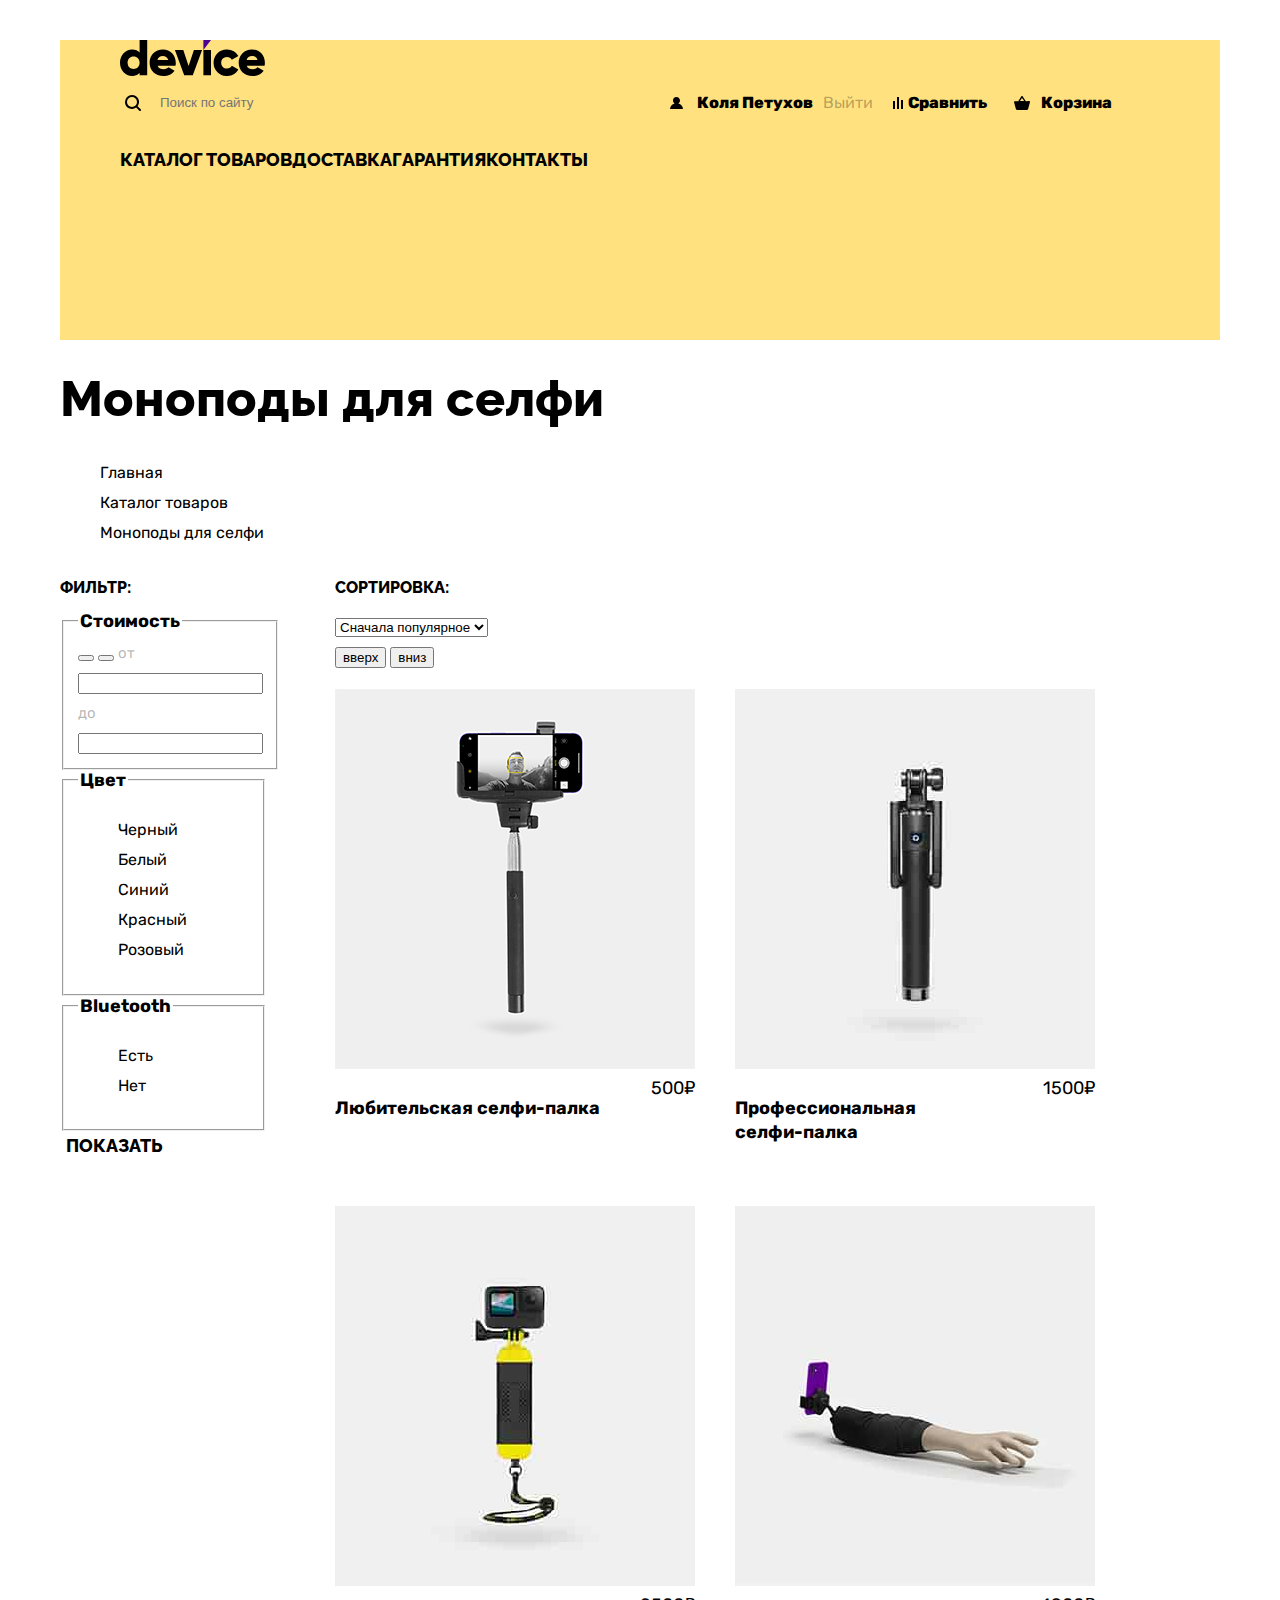
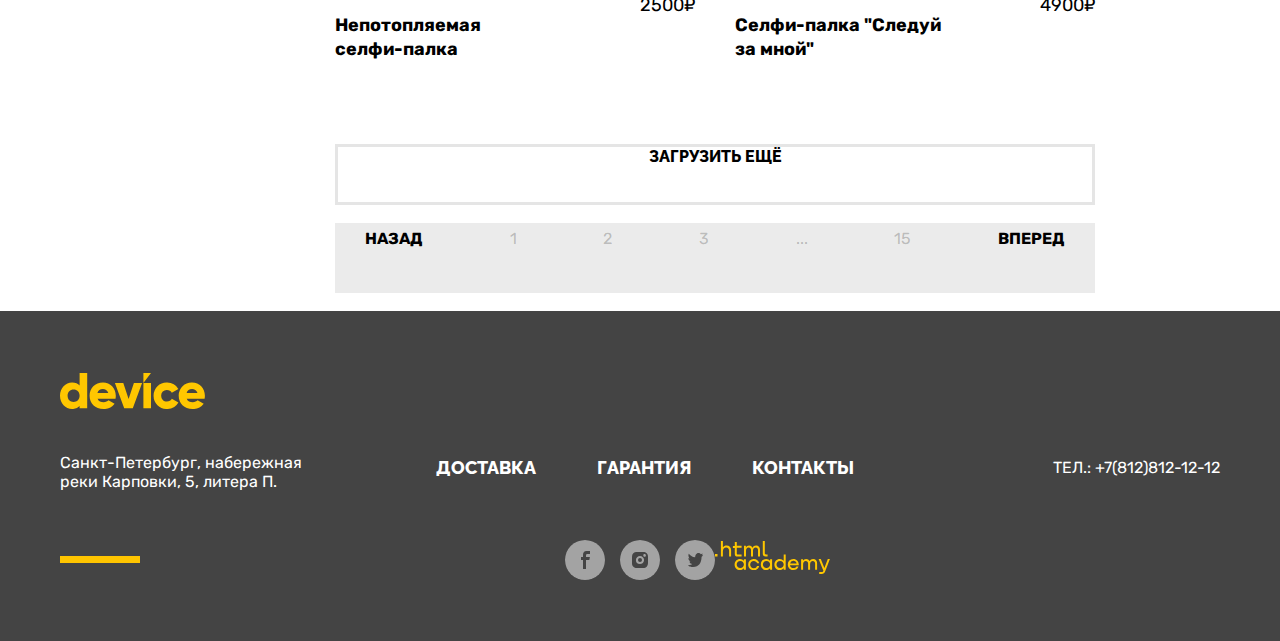
==== commit 1c8f0f9f: "added vertical styles for main page" ====
--- a/catalog.html
+++ b/catalog.html
@@ -202,8 +202,10 @@
                 <a class="product-card-link" href="#">
                   <img class="product-card-image" src="img/product-1.jpg" alt="Любительская селфи-палка" width="360"
                     height="380">
-                  <h3 class="product-card-title">Любительская селфи-палка</h3>
-                  <b class="product-card-price">500₽</b>
+                  <div class="product-card-image-wrapper">
+                    <h3 class="product-card-title">Любительская селфи-палка</h3>
+                    <b class="product-card-price">500₽</b>
+                  </div>
                 </a>
               </div>
             </li>
@@ -212,8 +214,10 @@
                 <a class="product-card-link" href="#">
                   <img class="product-card-image" src="img/product-2.jpg" alt="Профессиональная селфи-палкa" width="360"
                     height="380">
-                  <h3 class="product-card-title">Профессиональная селфи-палка</h3>
-                  <b class="product-card-price">1500₽</b>
+                  <div class="product-card-image-wrapper">
+                    <h3 class="product-card-title">Профессиональная<br> селфи-палка</h3>
+                    <b class="product-card-price">1500₽</b>
+                  </div>
                 </a>
               </div>
             </li>
@@ -222,8 +226,10 @@
                 <a class="product-card-link" href="#">
                   <img class="product-card-image" src="img/product-3.jpg" alt="Непотопляемая селфи-палка" width="360"
                     height="380">
-                  <h3 class="product-card-title">Непотопляемая селфи-палка</h3>
-                  <b class="product-card-price">2500₽</b>
+                  <div class="product-card-image-wrapper">
+                    <h3 class="product-card-title">Непотопляемая<br> селфи-палка</h3>
+                    <b class="product-card-price">2500₽</b>
+                  </div>
                 </a>
               </div>
             </li>
@@ -232,14 +238,17 @@
                 <a class="product-card-link" href="#">
                   <img class="product-card-image" src="img/product-4.jpg" alt="Селфи-палка Следуй за мной" width="360"
                     height="380">
-                  <h3 class="product-card-title">Селфи-палка "Следуй за мной"</h3>
-                  <b class="product-card-price">4900₽</b>
+                  <div class="product-card-image-wrapper">
+                    <h3 class="product-card-title">Селфи-палка "Следуй<br> за мной"</h3>
+                    <b class="product-card-price">4900₽</b>
+                  </div>
                 </a>
               </div>
             </li>
           </ul>
-          <a class="load-more" href="#">Загрузить ещё</a>
-
+          <a class="load-more" href="#">
+            Загрузить ещё
+          </a>
           <ul class="pagination">
             <li class="pagination-item">
               <a class="pagination-link pagination-prev pagination-disabled" href="#">
--- a/styles/style.css
+++ b/styles/style.css
@@ -61,6 +61,7 @@
     line-height: 21px;
     text-transform: uppercase;
     font-weight: 800;
+    cursor: pointer;
 }
 
 li {
@@ -70,7 +71,14 @@
 } 
 
 .visually-hidden {
-    display: none;
+    position: absolute;
+    width: 1px;
+    height: 1px;
+    margin: -1px;
+    padding: 0;
+    border: 0;
+    clip: rect(0 0 0 0);
+    overflow: hidden;
 }
 
 .sub-menu,
@@ -86,31 +94,53 @@
 
 .user-menu-wrapper{
     display: flex;
-}
+    flex-wrap: wrap;
+    width: 1075px;
+    margin-bottom: 29px;
+}
+
+
 
 ul.user-menu{
     display: flex;
-    width: 600px;
-    justify-content: space-between;
-    margin-left: auto;
-    padding-right: 25px;
+    align-items:center;
+    padding:0;
+    margin:0;
+}
+
+.ent{
+    min-width:240px;
+    margin-right:15px;
+}
+
+.comp{
+    min-width:130px;
+}
+
+.bask{
+    min-width:135px;
+}
+
+.navigation{
+    width: 1040px;
 }
 
 .site-navigation{
     display: flex;
-    width: 1040px;
-    justify-content: space-between;
+    flex-wrap: wrap;
+    padding-left:0;
 }
 
 .header-wrapper{
-    width:1041px;
-    margin: 0 auto;
+    width:1075px;
+    margin-left:60px;
+    margin-right: 25px;
 }
 
 
 .main-header {
+    margin:0 auto;
     margin-top: 40px;
-    position: relative;
     height: 300px;
     background-color: #FFE17F;
 }
@@ -136,6 +166,23 @@
     font-family: "Rubik", sans-serif;
     font-size: 16px;
     line-height: 19px;
+    padding: 10px;
+}
+
+.enter{
+    width: 245px;
+    padding-left: 46px;
+}
+
+.compare{
+    width:136px;
+    padding-left: 35px;
+}
+
+.basket{
+    width:136px;
+    padding-left: 44px;
+    border-radius: 20px;
 }
 
 .enter::before {
@@ -143,7 +190,7 @@
     position: absolute;
     width: 20px;
     height: 20px;
-    left: -20px;
+    left: 15px;
     background: url("../img/user.svg") no-repeat center;
 }
 
@@ -152,7 +199,7 @@
     position: absolute;
     width: 20px;
     height: 20px;
-    left: -20px;
+    left: 15px;
     background: url("../img/compare.svg") no-repeat center;
 }
 
@@ -161,9 +208,30 @@
     position: absolute;
     width: 20px;
     height: 20px;
-    left: -20px;
+    left: 15px;
     background: url("../img/cart.svg") no-repeat center;
 }
+
+.form{
+    align-self: center;
+}
+
+input[type="search"] {
+    padding-left: 52px;
+    border:none;
+    background-image:none;
+    background-color:transparent;
+    box-shadow: none;
+    background-image: url("../img/search.svg");
+    background-repeat: no-repeat;
+    background-position: 5px;
+    width: 516px;
+    padding:10px;
+    padding-left: 40px;
+    border-radius: 20px;
+    margin-right: 15px;
+}
+
 
 .navigation-link.exit{
     font-family: "Rubik", sans-serif;
@@ -173,12 +241,59 @@
     font-weight: 400;
     color: rgba(0, 0, 0, 0.3)
 }
+
+
 /*---------------------SLIDER----------------------------------------------*/
 section.slider{
     margin: 0 auto;
     width: 1160px;
 }
 
+.slider-image-wrapper{
+    width:560px;
+    height:560px;
+}
+
+.phrase{
+    min-height:110px;
+    padding:0;
+    margin:0;
+    margin-bottom:19px;
+}
+
+.pharse-about{
+    min-height:80px;
+    margin:0;
+    margin-bottom: 30px;
+}
+
+.slider-buttons{
+    display:flex;
+    justify-content: space-between;
+    margin-bottom: 70px;
+}
+
+
+.ellipse.active{
+    background-color:#000;
+}
+
+.ellipse-wrapper{
+    display:flex;
+    width: 80px;
+    justify-content: space-between;
+}
+
+.ellipse{
+    width:12px;
+    height:12px;
+    border: 2px solid #000000;
+    border-radius: 50%;
+}
+
+.slider-pagination-item{
+    display:flex;
+}
 
 .slider .phrase {
     font-family: "Raleway", sans-serif;
@@ -204,8 +319,19 @@
     text-transform: none;
 }
 
-.navigation-link-catalog {
-    position: relative;
+.navigation-item-cat{
+    width: 236px;
+    margin-right:304px;
+}
+
+.navigation-item-del{
+    width:140px;
+    margin-right:19px;
+}
+
+.navigation-item-har{
+    width: 140px;
+    margin-right: 62px;
 }
 
 .catalog-items-list{
@@ -228,7 +354,9 @@
 
 .catalog-items {
     display: flex;
-    justify-content: space-between;
+    flex-wrap: wrap;
+    justify-content: space-between;
+    margin-bottom: 70px;
 }
 /*---------------------------------------ADVANTAGES LIST--------------------------------*/
 .advantages-list h3{
@@ -236,6 +364,14 @@
     font-size: 50px;
     line-height: 50px;
 }
+
+.modal-delivery a{
+    font-size: 24px;
+    display:block;
+    padding-top: 37px;
+    padding-bottom: 43px;
+}
+
 .modal-delivery{
     position: relative; 
     width: 1160px;
@@ -246,9 +382,6 @@
     text-align: center;
 }
 
-.modal-delivery a{
-    font-size: 24px;
-}
 
 .modal-delivery::before {
     content: " ";
@@ -258,7 +391,6 @@
     width: 100px;
     height: 100px;
     left: 0;
-
 }
 
 .modal-delivery::after {
@@ -268,11 +400,52 @@
     width: 100px;
     height: 100px;
     right: 0;
+    top: 0;
 }
 
 .wrapper-advantages-list {
     width: 1160px;
     margin: 0 auto;
+}
+
+.tabs-of-advantages{
+    width: 170px;
+    border-right: 7px solid #000;
+    margin-right: 116px;
+}
+
+.list-of-advantages{
+    margin:0;
+    padding:0;
+}
+
+.list-of-advantages li{
+    margin-bottom:34px;
+    padding-top:10px;
+    padding-bottom:10px;
+}
+
+.adv-list-wrapper{
+    display:flex;
+    margin-bottom: 90px;
+}
+
+.delivery {
+    width: 500px;
+} 
+
+#delivery{
+    position:relative;
+}
+
+#delivery::after{
+    content: " ";
+    position:absolute;
+    width:260px;
+    height: 240px;
+    background: url("../img/illustration-delivery1.png") no-repeat center;
+    top:10px;
+    right:-400px;
 }
 
 /*------------------------------------ABOUT AND CONTACTS-----------------------------*/
@@ -285,18 +458,47 @@
 .about-us, 
 .contacts {
     width: 560px;
+    height: 562px;
+}
+
+.about-us{
+    margin-right: 40px;
 }
 
 .rect-blak{
     width: 80px;
     height: 7px;
     background-color: #000;
+    margin-bottom: 42px;
+}
+
+.about-us-info-wrapper{
+    height: 202px;
+}
+
+.about-us h2{
+    margin-bottom: 42px;
+}
+
+.working-time{
+    margin-bottom: 50px;
+}
+
+.transport-companies{
+    height:120px;
+    padding-left: 0;
+    margin-bottom: 52px;
+}
+
+.transport-companies li{
+    padding-bottom: 31px;
 }
 
 .about-and-contacts-wrapper{
     width: 1160px;
     margin: 0 auto;
     display: flex;
+    margin-bottom: 89px;
 
 }
 
@@ -327,11 +529,21 @@
 .about-and-contacs li::marker{
     color:#FFC700;
 }
+
+.contacts p{
+    margin-top: 20px;
+}
+
+
 /*-----------------------------------------------SUBSCRIPTION-----------------------------------*/
 
 .sign-to-subscription{
     background-color: #F0F0F0;
-    width: 1160px;
+    margin: 0 auto;
+}
+
+.sign-to-subscription-wrapper{
+    width:1160px;
     margin: 0 auto;
 }
 
@@ -342,6 +554,7 @@
 }
 
 .email{
+    position: relative;
     border:none;
     background-image:none;
     background-color:transparent;
@@ -349,9 +562,23 @@
     font-family: "Rubik", sans-serif;
     font-size: 18px;
     line-height: 30px;
-}
+    width: 600px;
+}
+
+.form-wrapper::before{
+    content: " ";
+    width:600px;
+    position: absolute;
+    height:3px;
+    top: 57px;
+    left: 9px;
+    background-color: rgba(0,0,0,0.1);
+}
+
 .h2-wrapper{
     width:560px;
+    margin: 0;
+    margin-right: auto;
 }
 .p-wrapper{
     width:560px;
@@ -360,11 +587,39 @@
 .h2-p-wrapper{
     display: flex;
     justify-content: space-between;
+    padding-top: 75px;
+    padding-bottom: 50px;
 }
 
 .form-wrapper{
-    display: flex;
-    justify-content: space-between;
+    position: relative;
+    display: flex;
+    justify-content: space-between;
+    flex-wrap:wrap;
+    height: 55px;
+    align-items:center;
+    padding-bottom: 100px;
+}
+
+.itsfree{
+    position:relative;
+}
+
+.itsfree::before{
+    position: absolute;
+    content: " ";
+    width:14px;
+    height:14px;
+    background: url("../img/tick-big.png") no-repeat center;
+    top:8px;
+    left:-30px;
+}
+
+.subscribe-button{
+    width:260px;
+    height:55px;
+    border:none;
+    border: 3px solid rgba(0, 0, 0, 0.1);
 }
 
 /*----------------------------------------------------FOOTER-----------------------------------------*/
@@ -373,9 +628,15 @@
     color: #fff;
 }
 
+.logo-yellow{
+    margin-bottom: 35px;
+}
+
 .footer-wrapper{
     width: 1160px;
     margin: 0 auto;
+    padding-top:62px;
+    padding-bottom: 61px;
 }
 
 .main-footer a{
@@ -392,18 +653,20 @@
     font-size: 16px;
     line-height: 30px;
     font-weight: 400;
+    margin-left: auto;
 }
 
 .footer-contacts-address-phone:hover{
     color: #FFC500;
 }
 
-.footer-list{
-    display: flex;
-    flex-direction: row;
+.footer-list {
+    display: flex;
     width: 458px;
-    justify-content: space-evenly;
-}
+    justify-content: space-between;
+}
+
+
 
 .rect {
     width: 80px;
@@ -417,6 +680,7 @@
     list-style: none;
     width: 150px;
     height: 40px;
+    margin-right: auto;
 }
 
 .footer-social-list a{
@@ -446,14 +710,41 @@
 
 .wrapper-footer-socials{
     display: flex;
-    flex-direction: row;
-    justify-content: space-between;
     align-items: center;
 }
 .footer-mini-wrapper{
     display: flex;
-    justify-content: space-between;
-
+    height: 38px;
+    margin-bottom: 49px;
+}
+
+.footer-mini-wrapper p,
+.footer-mini-wrapper ul{
+margin: 0;
+padding: 0;
+}
+
+.footer-mini-wrapper p{
+    margin-right: 114px;
+}
+
+.footer-list a{
+    width: 165px;
+    height: 50px;
+    padding: 14px 20px;
+}
+
+.wrapper-footer-socials ul{
+    margin: 0;
+    padding: 0;
+}
+
+.wrapper-footer-socials .rect{
+    margin-right: 425px;
+}
+
+.footer-social-list-wrapper{
+    margin-right: auto;
 }
 
 /*-----------------------------------------CATALOG-----------------------------*/
@@ -512,6 +803,7 @@
 }
 .product-card{
     position: relative;
+    margin-bottom: 44px;
 }
 
 .product-card:hover::after {
@@ -530,18 +822,6 @@
     background: #FFC700;
 }
 
-input[type="search"] {
-    padding-left: 55px;
-    border:none;
-    background-image:none;
-    background-color:transparent;
-    box-shadow: none;
-    background-image: url("../img/search.svg");
-    background-repeat: no-repeat;
-    background-position: 15%;
-}
-
-
 .product-card-title {
     font-family: "Rubik", sans-serif;
     font-size: 18px;
@@ -556,10 +836,14 @@
 }
 
 .load-more {
+    display: block;
+    height: 55px;
+    width: 760px;
     font-size: 16px;
     line-height: 19px;
     border: 3px solid rgba(0, 0, 0, 0.3);
 }
+
 
 .pagination-link{
     font-family: "Rubik", sans-serif; 
@@ -599,6 +883,7 @@
 .product-list{
     width: 760px;
     display: flex;
+    justify-content: space-between;
     flex-wrap: wrap;
     padding: 0;
 }
@@ -615,6 +900,11 @@
     width: 360px;
 }
 
+.product-card-image-wrapper{
+    display: flex;
+    justify-content: space-between;
+}
+
 .pagination{
     display: flex;
     justify-content: space-between;
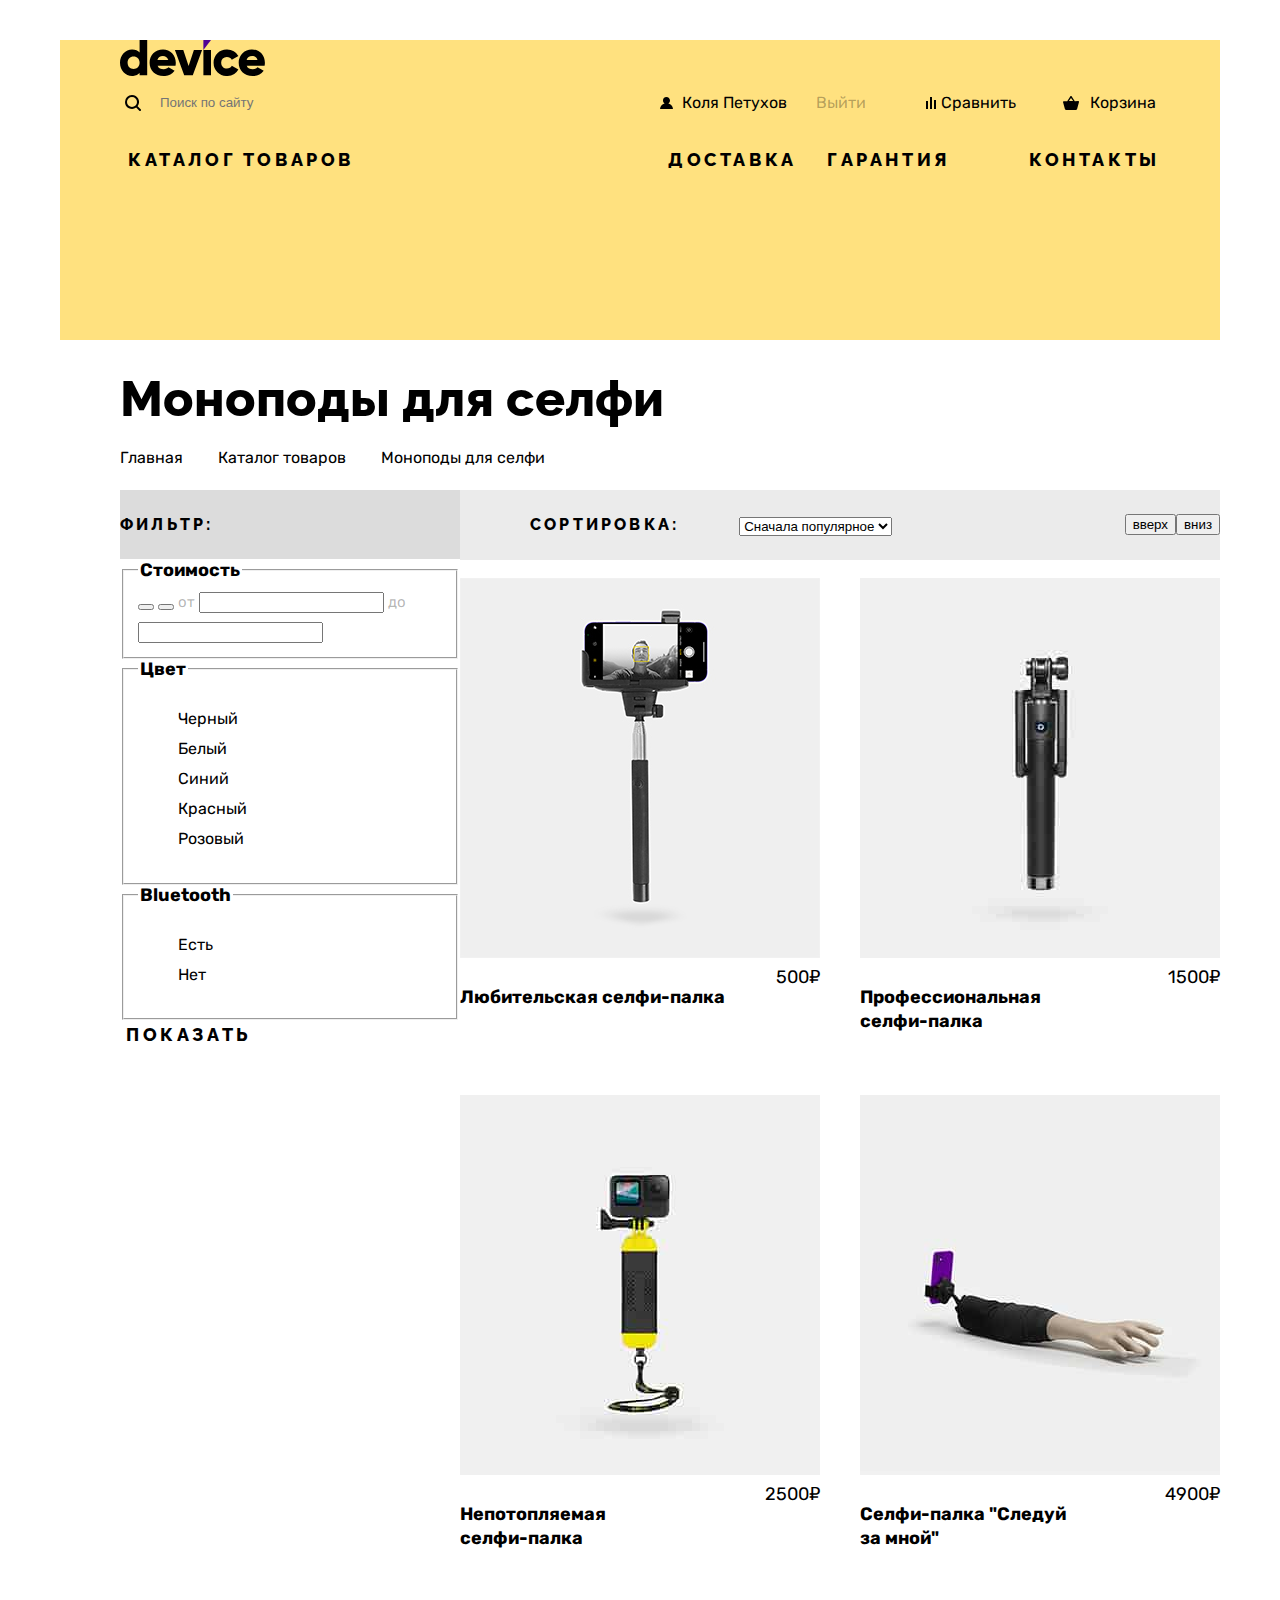
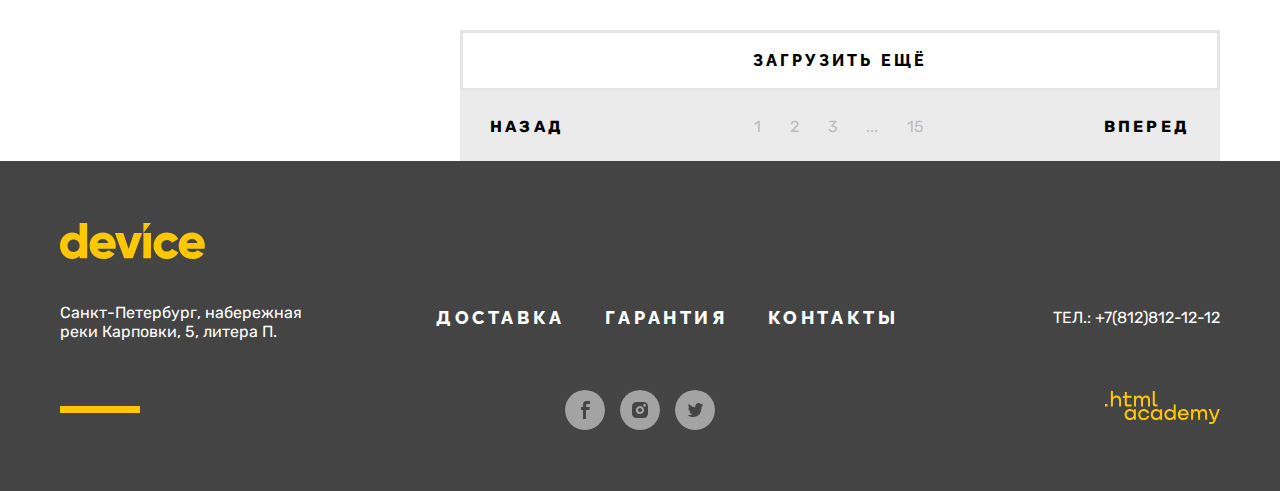
==== commit 36c0b691: "added styles for catalog" ====
--- a/catalog.html
+++ b/catalog.html
@@ -12,24 +12,22 @@
 <body>
   <header class="main-header">
     <div class="header-wrapper">
-      <a class="logo-ref" href="index.html">
+      <a class="logo-ref">
         <img class="logo" src="img/header-logo.svg" alt="Логотип магазина Device" width="145" height="36">
       </a>
       <div class="user-menu-wrapper">
-        <form action="#" method="POST">
+        <form action="#" method="POST" class="form">
           <input type="search" placeholder="Поиск по сайту">
         </form>
         <ul class="user-menu">
-          <li>
+          <li class="user-name">
             <a class="navigation-link enter" href="">Коля Петухов</a>
-          </li>
-          <li>
             <a class="navigation-link exit" href="">Выйти</a>
           </li>
-          <li>
+          <li class="comp">
             <a class="navigation-link compare" href="">Сравнить</a>
           </li>
-          <li>
+          <li class="bask">
             <a class="navigation-link basket" href="">Корзина</a>
             <div class="basket-modal-window">
               <ul class="basket-elements">
@@ -58,8 +56,8 @@
 
       <nav class="navigation">
         <ul class="site-navigation">
-          <li class="navigation-item">
-            <a class="navigation-link-catalog" href="catalog.html">Каталог товаров</a>
+          <li class="navigation-item-cat">
+            <a class="navigation-link-catalog s-button" href="catalog.html">Каталог товаров</a>
             <ul class="sub-menu">
               <li><a href="#">Виртуальная реальность</a></li>
               <li><a href="#">Моноподы для селфи</a></li>
@@ -69,14 +67,14 @@
               <li><a href="#">Квадрокоптеры</a></li>
             </ul>
           </li>
+          <li class="navigation-item-del">
+            <a class="navigation-link s-button" href="#">Доставка</a>
+          </li>
+          <li class="navigation-item-har">
+            <a class="navigation-link s-button" href="#">Гарантия</a>
+          </li>
           <li class="navigation-item">
-            <a class="navigation-link" href="#">Доставка</a>
-          </li>
-          <li class="navigation-item">
-            <a class="navigation-link" href="#">Гарантия</a>
-          </li>
-          <li class="navigation-item">
-            <a class="navigation-link" href="#">Контакты</a>
+            <a class="navigation-link s-button" href="#">Контакты</a>
           </li>
         </ul>
       </nav>
@@ -103,8 +101,9 @@
       </header>
       <div class="inner-wrapper">
         <section class="catalog-products">
-          <h2>Фильтр:</h2>
-
+          <div class="catalog-filter">
+            <h2>Фильтр:</h2>
+          </div>
           <form class="catalog-filter" action="https://echo.htmlacademy.ru/" method="get">
             <fieldset class="catalog-filter-group">
               <legend class="catalog-filter-title">Стоимость</legend>
@@ -180,22 +179,24 @@
               </ul>
             </fieldset>
 
-            <button class="button" type="submit">Показать</button>
+            <button class="button s-button" type="submit">Показать</button>
           </form>
         </section>
 
         <section class="goods-list">
-          <h2>Сортировка:</h2>
-          <form class="sorting-type">
-            <label class="visually-hidden" for="sorting">Сортировка</label>
-            <select class="select-control" id="sorting" name="sorting">
-              <option value="popular">Сначала популярное</option>
-              <option value="cheap">Сначала дешёвое</option>
-              <option value="expensive">Сначала дорогое</option>
-            </select>
-          </form>
-          <button>вверх</button>
-          <button>вниз</button>
+          <div class="goods-list-wrapper">
+            <h2>Сортировка:</h2>
+            <form class="sorting-type">
+              <label class="visually-hidden" for="sorting">Сортировка</label>
+              <select class="select-control" id="sorting" name="sorting">
+                <option value="popular">Сначала популярное</option>
+                <option value="cheap">Сначала дешёвое</option>
+                <option value="expensive">Сначала дорогое</option>
+              </select>
+            </form>
+            <button>вверх</button>
+            <button>вниз</button>
+          </div>
           <ul class="product-list">
             <li>
               <div class="product-card" data-title="Подробнее">
@@ -246,36 +247,40 @@
               </div>
             </li>
           </ul>
-          <a class="load-more" href="#">
-            Загрузить ещё
-          </a>
-          <ul class="pagination">
-            <li class="pagination-item">
-              <a class="pagination-link pagination-prev pagination-disabled" href="#">
+          <div class="load-more-wrapper">
+            <a class="load-more s-button" href="#">
+              Загрузить ещё
+            </a>
+          </div>
+          <div class="pagination">
+            <div class="pagination-item-first">
+              <a class="pagination-link pagination-prev pagination-disabled s-button" href="#">
                 Назад
               </a>
-            </li>
-            <li class="pagination-item">
-              <a class="pagination-link pagination-current">1</a>
-            </li>
-            <li class="pagination-item">
-              <a class="pagination-link" href="#">2</a>
-            </li>
-            <li class="pagination-item">
-              <a class="pagination-link" href="#">3</a>
-            </li>
-            <li class="pagination-item">
-              <a class="pagination-link" href="#">...</a>
-            </li>
-            <li class="pagination-item">
-              <a class="pagination-link" href="#">15</a>
-            </li>
-            <li class="pagination-item">
-              <a class="pagination-link pagination-next" href="#">
+            </div>
+            <ul>
+              <li class="pagination-item">
+                <a class="pagination-link pagination-current">1</a>
+              </li>
+              <li class="pagination-item">
+                <a class="pagination-link" href="#">2</a>
+              </li>
+              <li class="pagination-item">
+                <a class="pagination-link" href="#">3</a>
+              </li>
+              <li class="pagination-item">
+                <a class="pagination-link" href="#">...</a>
+              </li>
+              <li class="pagination-item">
+                <a class="pagination-link" href="#">15</a>
+              </li>
+            </ul>
+            <div class="pagination-item-last">
+              <a class="pagination-link pagination-next s-button" href="#">
                 Вперед
               </a>
-            </li>
-          </ul>
+            </div>
+          </div>
 
         </section>
       </div>
@@ -295,20 +300,20 @@
         </p>
         <ul class="footer-list">
           <li>
-            <a href="#">Доставка</a>
+            <a class="s-button" href="#">Доставка</a>
           </li>
           <li>
-            <a href="#">Гарантия</a>
+            <a class="s-button" href="#">Гарантия</a>
           </li>
           <li>
-            <a href="#">Контакты</a>
+            <a class="s-button cont" href="#">Контакты</a>
           </li>
         </ul>
         <a class="footer-contacts-address-phone" href="tel:+78128121212">Тел.: +7(812)812-12-12</a>
       </div>
       <div class="wrapper-footer-socials">
         <div class="rect"></div>
-        <div>
+        <div class="footer-social-list-wrapper">
           <ul class="footer-social-list">
             <li class="footer-social-item">
               <a class="button social-facebook" href="https://www.facebook.com/htmlacademy">
--- a/styles/style.css
+++ b/styles/style.css
@@ -64,6 +64,15 @@
     cursor: pointer;
 }
 
+.s-button{
+    letter-spacing: 0.2em;
+}
+
+.user-menu a{
+    font-weight: 400;
+}
+
+
 li {
     margin: 0;
     padding: 0;
@@ -109,16 +118,28 @@
 }
 
 .ent{
-    min-width:240px;
-    margin-right:15px;
+    min-width:220px;
+    margin-right:50px;
+}
+
+.user-name{
+    min-width:220px;
 }
 
 .comp{
     min-width:130px;
+    margin-right: 10px;
+    font-weight: 400;
 }
 
 .bask{
     min-width:135px;
+    margin-left: auto;
+}
+
+.cont{
+    margin-left: auto;
+    margin-right:0;
 }
 
 .navigation{
@@ -129,6 +150,7 @@
     display: flex;
     flex-wrap: wrap;
     padding-left:0;
+    margin-left: 8px;
 }
 
 .header-wrapper{
@@ -190,7 +212,7 @@
     position: absolute;
     width: 20px;
     height: 20px;
-    left: 15px;
+    left: 20px;
     background: url("../img/user.svg") no-repeat center;
 }
 
@@ -229,7 +251,7 @@
     padding:10px;
     padding-left: 40px;
     border-radius: 20px;
-    margin-right: 15px;
+    /* margin-right: 15px; */
 }
 
 
@@ -749,6 +771,19 @@
 
 /*-----------------------------------------CATALOG-----------------------------*/
 
+.navigation-link.exit{
+    margin-left: 15px;
+    margin-right: 20px;
+}
+
+.ext{
+    margin-right: 10px;
+}
+
+.user-name{
+    margin-right: 20px;
+}
+
 .inner-header h1{
     font-family: "Raleway", sans-serif;
     font-size: 50px;
@@ -761,9 +796,36 @@
     line-height: 19px;
     font-weight: 400;
     text-transform: none;
-}
-
-
+    padding-right: 35px;
+}
+
+.inner-header-title{
+    margin-bottom: 14px;
+    margin-left: 60px;
+}
+
+.breadcrumbs{
+    display: flex;
+    margin-left: 60px;
+    padding-left: 0;
+    width: 1040px;
+}
+
+.goods-list-wrapper h2{
+    margin-left: 70px;
+    margin-right: 60px;
+}
+
+.sorting-type{
+    margin-right: auto;
+}
+
+.goods-list-wrapper{
+    height: 70px;
+    background-color: #EBEBEB;
+    display: flex;
+    align-items: center;
+}
 /*----------------------------------------CATALOG PRODUCTS---------------------------------*/
 
 .catalog-products h2,
@@ -771,7 +833,18 @@
     font-family: "Raleway", sans-serif;
     font-size: 16px;
     line-height: 19px;
+    letter-spacing: 0.2em;
     text-transform: uppercase;
+}
+
+.catalog-filter{
+    height: 70px;
+}
+
+.catalog-filter h2{
+    padding: 25px 150px 25px 0px;
+    margin: 0;
+    background-color: #DCDCDC;
 }
 
 .catalog-filter-title {
@@ -863,11 +936,10 @@
 
 .inner-wrapper{
     display: flex;
+    margin-left: 60px;
 }
 
 .catalog-products{
-    width: 207px;
-    padding-right: 68px;
 }
 
 .goods-list{
@@ -889,10 +961,11 @@
 }
 
 .load-more{
-    display: inline-block;
+    display: flex;
     width: 754px;
     height: 55px;
-    text-align: center;
+    align-items:center;
+    justify-content: center;
     border: 3px solid rgba(0, 0, 0, 0.1);
 }
 
@@ -907,7 +980,7 @@
 
 .pagination{
     display: flex;
-    justify-content: space-between;
+    align-items:center;
     width:760px;
     height:70px;
     background-color: #EBEBEB;
@@ -919,4 +992,16 @@
 }
 .pagination-next{
     padding-right: 30px;
+}
+
+.pagination ul{
+    display: flex;
+    justify-content: space-between;
+    margin-left: 190px;
+    width: 170px;
+    padding: 0;
+}
+
+.pagination-item-last{
+    margin-left: auto;
 }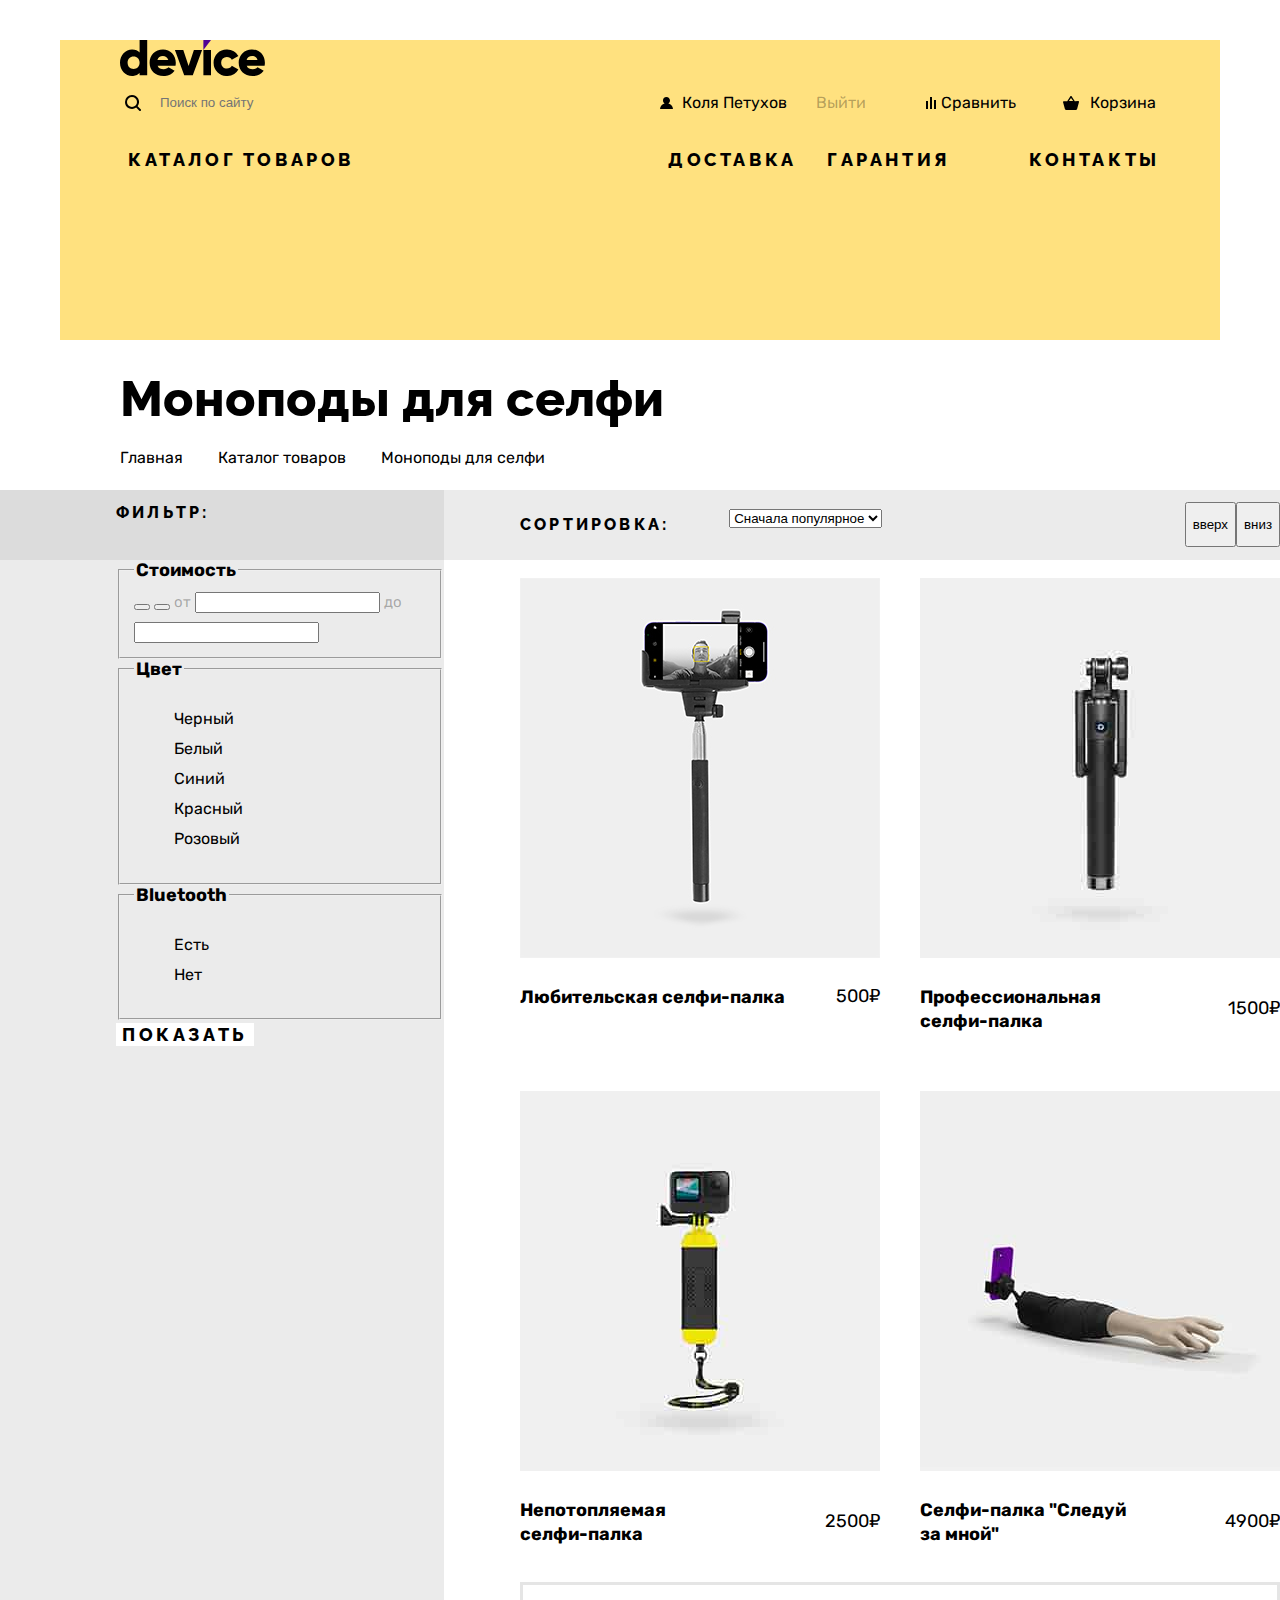
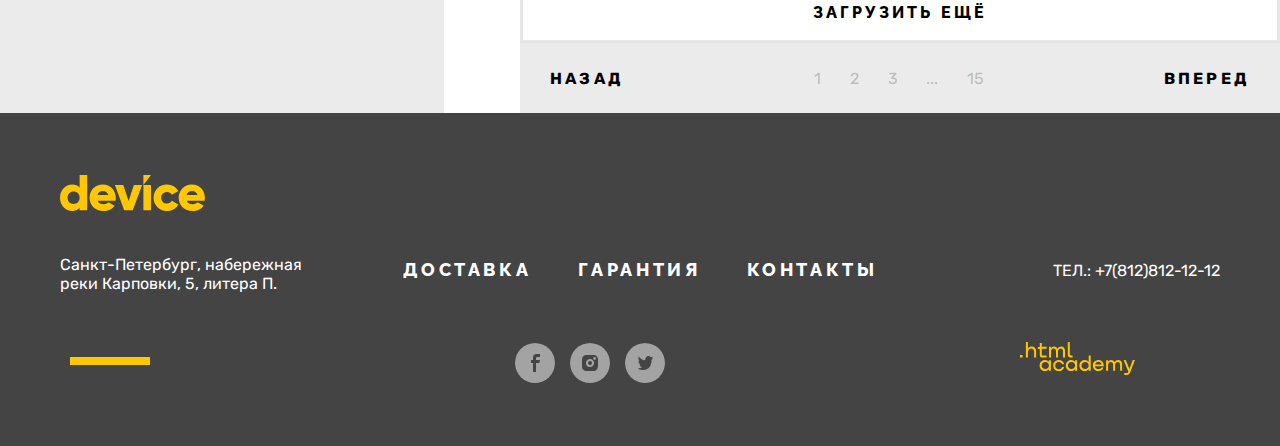
==== commit 50bf312e: "added grid displayu for catalig page" ====
--- a/catalog.html
+++ b/catalog.html
@@ -84,107 +84,112 @@
 
 
   <main class="main-inner main-container">
-    <div class="inner-main-wrapper">
-      <header class="inner-header">
-        <h1 class="inner-header-title">Моноподы для селфи</h1>
-        <ul class="breadcrumbs">
-          <li class="breadcrumbs-item">
-            <a class="breadcrumbs-link" href="index.html">Главная</a>
-          </li>
-          <li class="breadcrumbs-item">
-            <a class="breadcrumbs-link" href="">Каталог товаров</a>
-          </li>
-          <li class="breadcrumbs-item">
-            <a class="breadcrumbs-link">Моноподы для селфи</a>
-          </li>
-        </ul>
-      </header>
-      <div class="inner-wrapper">
-        <section class="catalog-products">
-          <div class="catalog-filter">
+
+    <header class="inner-header">
+      <h1 class="inner-header-title">Моноподы для селфи</h1>
+      <ul class="breadcrumbs">
+        <li class="breadcrumbs-item">
+          <a class="breadcrumbs-link" href="index.html">Главная</a>
+        </li>
+        <li class="breadcrumbs-item">
+          <a class="breadcrumbs-link" href="">Каталог товаров</a>
+        </li>
+        <li class="breadcrumbs-item">
+          <a class="breadcrumbs-link">Моноподы для селфи</a>
+        </li>
+      </ul>
+    </header>
+    </div>
+    <div class="outer-wrapper">
+
+      <section class="catalog-products">
+        <div class="catalog-filter-header">
+          <div class="wrapper-cat-filter">
             <h2>Фильтр:</h2>
           </div>
-          <form class="catalog-filter" action="https://echo.htmlacademy.ru/" method="get">
-            <fieldset class="catalog-filter-group">
-              <legend class="catalog-filter-title">Стоимость</legend>
-              <button class="range-toggle toggle-min" type="button">
-                <span class="visually-hidden">Изменить минимальную цену.</span>
-              </button>
-              <button class="range-toggle toggle-max" type="button">
-                <span class="visually-hidden">Изменить максимальную цену.</span>
-              </button>
-
-              <label class="catalog-filter-label">
-                от <input class="catalog-filter-input" type="number" name="min-price">
-              </label>
-
-              <label class="catalog-filter-label">
-                до <input class="catalog-filter-input" type="number" name="max-price">
-              </label>
-            </fieldset>
-
-            <fieldset class="catalog-filter-group">
-              <legend class="catalog-filter-title">Цвет</legend>
-
-              <ul class="catalog-filter-list">
-                <li class="catalog-filter-item">
-                  <label class="control">
-                    <input class="visually-hidden control-input" type="checkbox" name="black" checked>
-
-                    <span class="control-label">Черный</span>
-                  </label>
-                </li>
-                <li class="catalog-filter-item">
-                  <label class="control">
-                    <input class="visually-hidden control-input" type="checkbox" name="white" checked>
-                    <span class="control-label">Белый</span>
-                  </label>
-                </li>
-                <li class="catalog-filter-item">
-                  <label class="control">
-                    <input class="visually-hidden control-input" type="checkbox" name="blue">
-                    <span class="control-label">Синий</span>
-                  </label>
-                </li>
-                <li class="catalog-filter-item">
-                  <label class="control">
-                    <input class="visually-hidden control-input" type="checkbox" name="red">
-                    <span class="control-label">Красный</span>
-                  </label>
-                </li>
-                <li class="catalog-filter-item">
-                  <label class="control">
-                    <input class="visually-hidden control-input" type="checkbox" name="pink">
-                    <span class="control-label">Розовый</span>
-                  </label>
-                </li>
-              </ul>
-            </fieldset>
-
-            <fieldset class="catalog-filter-group">
-              <legend class="catalog-filter-title">Bluetooth</legend>
-              <ul class="catalog-filter-list">
-                <li class="catalog-filter-item">
-                  <label class="control">
-                    <input class="visually-hidden control-input" type="radio" name="product-group" value="have" checked>
-                    <span class="control-label">Есть</span>
-                  </label>
-                </li>
-                <li class="catalog-filter-item">
-                  <label class="control">
-                    <input class="visually-hidden control-input" type="radio" name="product-group" value="dont-have">
-                    <span class="control-label">Нет</span>
-                  </label>
-                </li>
-              </ul>
-            </fieldset>
-
-            <button class="button s-button" type="submit">Показать</button>
-          </form>
-        </section>
-
-        <section class="goods-list">
-          <div class="goods-list-wrapper">
+        </div>
+        <form class="catalog-filter" action="https://echo.htmlacademy.ru/" method="get">
+          <fieldset class="catalog-filter-group">
+            <legend class="catalog-filter-title">Стоимость</legend>
+            <button class="range-toggle toggle-min" type="button">
+              <span class="visually-hidden">Изменить минимальную цену.</span>
+            </button>
+            <button class="range-toggle toggle-max" type="button">
+              <span class="visually-hidden">Изменить максимальную цену.</span>
+            </button>
+
+            <label class="catalog-filter-label">
+              от <input class="catalog-filter-input" type="number" name="min-price">
+            </label>
+
+            <label class="catalog-filter-label">
+              до <input class="catalog-filter-input" type="number" name="max-price">
+            </label>
+          </fieldset>
+
+          <fieldset class="catalog-filter-group">
+            <legend class="catalog-filter-title">Цвет</legend>
+
+            <ul class="catalog-filter-list">
+              <li class="catalog-filter-item">
+                <label class="control">
+                  <input class="visually-hidden control-input" type="checkbox" name="black" checked>
+
+                  <span class="control-label">Черный</span>
+                </label>
+              </li>
+              <li class="catalog-filter-item">
+                <label class="control">
+                  <input class="visually-hidden control-input" type="checkbox" name="white" checked>
+                  <span class="control-label">Белый</span>
+                </label>
+              </li>
+              <li class="catalog-filter-item">
+                <label class="control">
+                  <input class="visually-hidden control-input" type="checkbox" name="blue">
+                  <span class="control-label">Синий</span>
+                </label>
+              </li>
+              <li class="catalog-filter-item">
+                <label class="control">
+                  <input class="visually-hidden control-input" type="checkbox" name="red">
+                  <span class="control-label">Красный</span>
+                </label>
+              </li>
+              <li class="catalog-filter-item">
+                <label class="control">
+                  <input class="visually-hidden control-input" type="checkbox" name="pink">
+                  <span class="control-label">Розовый</span>
+                </label>
+              </li>
+            </ul>
+          </fieldset>
+
+          <fieldset class="catalog-filter-group">
+            <legend class="catalog-filter-title">Bluetooth</legend>
+            <ul class="catalog-filter-list">
+              <li class="catalog-filter-item">
+                <label class="control">
+                  <input class="visually-hidden control-input" type="radio" name="product-group" value="have" checked>
+                  <span class="control-label">Есть</span>
+                </label>
+              </li>
+              <li class="catalog-filter-item">
+                <label class="control">
+                  <input class="visually-hidden control-input" type="radio" name="product-group" value="dont-have">
+                  <span class="control-label">Нет</span>
+                </label>
+              </li>
+            </ul>
+          </fieldset>
+
+          <button class="button s-button" type="submit">Показать</button>
+        </form>
+      </section>
+
+      <section class="goods-list">
+        <div class="goods-list-wrapper">
+          <div class="goods-list-container">
             <h2>Сортировка:</h2>
             <form class="sorting-type">
               <label class="visually-hidden" for="sorting">Сортировка</label>
@@ -197,6 +202,8 @@
             <button>вверх</button>
             <button>вниз</button>
           </div>
+        </div>
+        <div class="product-list-wrapper">
           <ul class="product-list">
             <li>
               <div class="product-card" data-title="Подробнее">
@@ -281,10 +288,13 @@
               </a>
             </div>
           </div>
-
-        </section>
-      </div>
+        </div>
+
+      </section>
+
+
     </div>
+
 
 
 
@@ -292,27 +302,34 @@
 
   <footer class="main-footer">
     <div class="footer-wrapper">
-      <img class="logo-yellow" src="img/device.svg" alt="Желтый логотип магазина Device" width="145" height="36">
+      <div class="footer-logo-wrapper">
+        <img class="logo-yellow" src="img/device.svg" alt="Желтый логотип магазина Device" width="145" height="36">
+      </div>
       <div class="footer-mini-wrapper">
-        <p>
-          Санкт-Петербург, набережная<br>
-          реки Карповки, 5, литера П.
-        </p>
-        <ul class="footer-list">
-          <li>
-            <a class="s-button" href="#">Доставка</a>
-          </li>
-          <li>
-            <a class="s-button" href="#">Гарантия</a>
-          </li>
-          <li>
-            <a class="s-button cont" href="#">Контакты</a>
-          </li>
-        </ul>
-        <a class="footer-contacts-address-phone" href="tel:+78128121212">Тел.: +7(812)812-12-12</a>
+        <div class="footer-text-container">
+          <p>
+            Санкт-Петербург, набережная<br>
+            реки Карповки, 5, литера П.
+          </p>
+        </div>
+        <div class="footer-buttons-container">
+          <ul class="footer-list">
+            <li>
+              <a class="s-button" href="#">Доставка</a>
+            </li>
+            <li>
+              <a class="s-button" href="#">Гарантия</a>
+            </li>
+            <li>
+              <a class="s-button cont" href="#">Контакты</a>
+            </li>
+          </ul>
+        </div>
+        <div class="footer-tel-container">
+          <a class="footer-contacts-address-phone" href="tel:+78128121212">Тел.: +7(812)812-12-12</a>
+        </div>
       </div>
       <div class="wrapper-footer-socials">
-        <div class="rect"></div>
         <div class="footer-social-list-wrapper">
           <ul class="footer-social-list">
             <li class="footer-social-item">
@@ -332,9 +349,11 @@
             </li>
           </ul>
         </div>
-        <a class="about-text" href="https://htmlacademy.ru/">
-          <img src="img/htmlacademy.svg" alt="логотип htmlacademy" width="115" height="34">
-        </a>
+        <div class="about-text-container">
+          <a class="about-text" href="https://htmlacademy.ru/">
+            <img src="img/htmlacademy.svg" alt="логотип htmlacademy" width="115" height="34">
+          </a>
+        </div>
       </div>
     </div>
 
--- a/styles/style.css
+++ b/styles/style.css
@@ -334,6 +334,11 @@
 }
 /*------------------------------CATALOG-ITEMS-------------------------------------*/
 
+.outer-wrapper{
+    display: flex;
+	justify-content: space-between;
+}
+
 
 .catalog-items h3{
     font-size: 18px;
@@ -365,6 +370,8 @@
 }
 .catalog-items-list {
     display: flex;
+    flex-wrap:wrap;
+    flex-basis: 160px;
     flex-direction: row;
     justify-content: space-around;
 }
@@ -659,6 +666,8 @@
     margin: 0 auto;
     padding-top:62px;
     padding-bottom: 61px;
+    display: flex;
+    flex-direction: column;
 }
 
 .main-footer a{
@@ -684,10 +693,10 @@
 
 .footer-list {
     display: flex;
-    width: 458px;
+    flex-wrap: wrap;
+    width: 515px;
     justify-content: space-between;
 }
-
 
 
 .rect {
@@ -698,9 +707,9 @@
 
 .footer-social-list{
     display: flex;
-    justify-content: space-between;
+    justify-content: center;
+    flex-wrap: wrap;
     list-style: none;
-    width: 150px;
     height: 40px;
     margin-right: auto;
 }
@@ -712,6 +721,7 @@
     width: 40px;
     height: 40px;
     border-radius: 50%;
+    margin-right: 15px;
 }
 
 .footer-social-list .social-facebook{
@@ -733,9 +743,22 @@
 .wrapper-footer-socials{
     display: flex;
     align-items: center;
-}
+    position: relative;
+}
+
+.wrapper-footer-socials::before{
+    content: " ";
+    position: absolute;
+    width: 80px;
+    height: 8px;
+    background-color: #FFC700;
+    top: 15px;
+    left: 10px;
+}
+
 .footer-mini-wrapper{
     display: flex;
+    justify-content: space-between;
     height: 38px;
     margin-bottom: 49px;
 }
@@ -766,9 +789,26 @@
 }
 
 .footer-social-list-wrapper{
-    margin-right: auto;
-}
-
+    width: 515px;
+    margin-left: 280px;
+}
+
+.footer-text-container{
+    width:280px;
+}
+
+.footer-text-container p{
+    margin: 0;
+}
+.footer-tel-container{
+    width: 280px;
+    text-align: right;
+}
+
+.about-text-container{
+    width: 280px;
+    text-align: right;
+}
 /*-----------------------------------------CATALOG-----------------------------*/
 
 .navigation-link.exit{
@@ -790,6 +830,11 @@
     line-height: 50px;
 }
 
+.inner-header{
+    width: 1160px;
+    margin: 0 auto;
+}
+
 .breadcrumbs .breadcrumbs-link{
     font-family: "Rubik", sans-serif;
     font-size: 16px;
@@ -806,6 +851,7 @@
 
 .breadcrumbs{
     display: flex;
+    flex-wrap: wrap;
     margin-left: 60px;
     padding-left: 0;
     width: 1040px;
@@ -820,6 +866,16 @@
     margin-right: auto;
 }
 
+.goods-list-container{
+    display: flex;
+    width: 760px;
+    margin-left: 76px;
+}
+
+.goods-list-container h2{
+    margin-left: 0;
+}
+
 .goods-list-wrapper{
     height: 70px;
     background-color: #EBEBEB;
@@ -828,6 +884,13 @@
 }
 /*----------------------------------------CATALOG PRODUCTS---------------------------------*/
 
+.catalog-products{
+    display:flex;
+    flex-direction: column;
+    flex-basis: 50%;
+    background-color:#EBEBEB;
+}
+
 .catalog-products h2,
 .goods-list h2 {
     font-family: "Raleway", sans-serif;
@@ -837,8 +900,19 @@
     text-transform: uppercase;
 }
 
+.catalog-filter-header{
+    height: 70px;
+    background-color: #DCDCDC;
+}
+
 .catalog-filter{
-    height: 70px;
+    width: 328px;
+    margin-left: auto;
+}
+
+.wrapper-cat-filter{
+    width: 328px;
+    margin-left: auto;
 }
 
 .catalog-filter h2{
@@ -876,7 +950,7 @@
 }
 .product-card{
     position: relative;
-    margin-bottom: 44px;
+    width: 360px;
 }
 
 .product-card:hover::after {
@@ -934,29 +1008,23 @@
     color: #000;
 }
 
-.inner-wrapper{
-    display: flex;
-    margin-left: 60px;
-}
-
-.catalog-products{
-}
 
 .goods-list{
-    width: 972x;
-}
-
-.inner-main-wrapper{
-    width: 1160px;
-    margin: 0 auto;
-    justify-content: space-between;
+    display:flex;
+    flex-basis: 50%;
+    flex-direction: column;
+}
+
+.product-list-wrapper{
+    margin-left: 76px;
+    
 }
 
 .product-list{
     width: 760px;
-    display: flex;
-    justify-content: space-between;
-    flex-wrap: wrap;
+    display: grid;
+    grid-template-columns: 360px 360px;
+    gap: 40px;
     padding: 0;
 }
 
@@ -969,13 +1037,11 @@
     border: 3px solid rgba(0, 0, 0, 0.1);
 }
 
-.product-card{
-    width: 360px;
-}
 
 .product-card-image-wrapper{
     display: flex;
     justify-content: space-between;
+    align-items:center;
 }
 
 .pagination{
